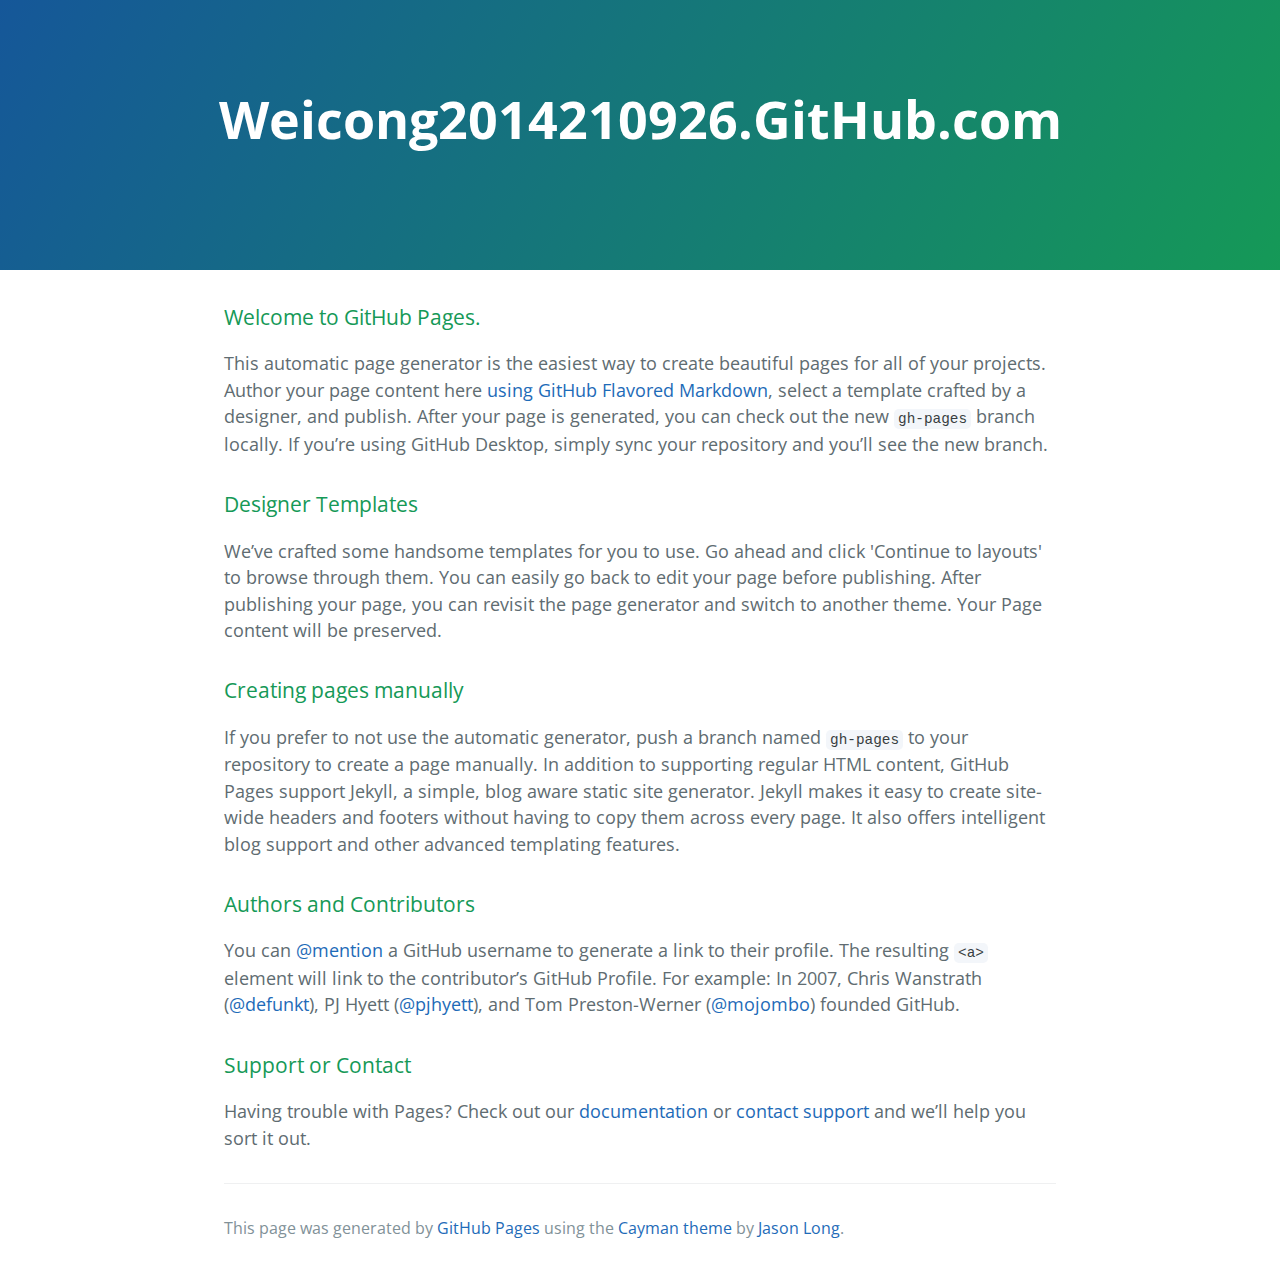
==== index.html @ 4edcf3ce "Replace master branch with page content via GitHub" ====
<!DOCTYPE html>
<html lang="en-us">
  <head>
    <meta charset="UTF-8">
    <title>Weicong2014210926.GitHub.com by weicong2014210926</title>
    <meta name="viewport" content="width=device-width, initial-scale=1">
    <link rel="stylesheet" type="text/css" href="stylesheets/normalize.css" media="screen">
    <link href='https://fonts.googleapis.com/css?family=Open+Sans:400,700' rel='stylesheet' type='text/css'>
    <link rel="stylesheet" type="text/css" href="stylesheets/stylesheet.css" media="screen">
    <link rel="stylesheet" type="text/css" href="stylesheets/github-light.css" media="screen">
  </head>
  <body>
    <section class="page-header">
      <h1 class="project-name">Weicong2014210926.GitHub.com</h1>
      <h2 class="project-tagline"></h2>
    </section>

    <section class="main-content">
      <h3>
<a id="welcome-to-github-pages" class="anchor" href="#welcome-to-github-pages" aria-hidden="true"><span aria-hidden="true" class="octicon octicon-link"></span></a>Welcome to GitHub Pages.</h3>

<p>This automatic page generator is the easiest way to create beautiful pages for all of your projects. Author your page content here <a href="https://guides.github.com/features/mastering-markdown/">using GitHub Flavored Markdown</a>, select a template crafted by a designer, and publish. After your page is generated, you can check out the new <code>gh-pages</code> branch locally. If you’re using GitHub Desktop, simply sync your repository and you’ll see the new branch.</p>

<h3>
<a id="designer-templates" class="anchor" href="#designer-templates" aria-hidden="true"><span aria-hidden="true" class="octicon octicon-link"></span></a>Designer Templates</h3>

<p>We’ve crafted some handsome templates for you to use. Go ahead and click 'Continue to layouts' to browse through them. You can easily go back to edit your page before publishing. After publishing your page, you can revisit the page generator and switch to another theme. Your Page content will be preserved.</p>

<h3>
<a id="creating-pages-manually" class="anchor" href="#creating-pages-manually" aria-hidden="true"><span aria-hidden="true" class="octicon octicon-link"></span></a>Creating pages manually</h3>

<p>If you prefer to not use the automatic generator, push a branch named <code>gh-pages</code> to your repository to create a page manually. In addition to supporting regular HTML content, GitHub Pages support Jekyll, a simple, blog aware static site generator. Jekyll makes it easy to create site-wide headers and footers without having to copy them across every page. It also offers intelligent blog support and other advanced templating features.</p>

<h3>
<a id="authors-and-contributors" class="anchor" href="#authors-and-contributors" aria-hidden="true"><span aria-hidden="true" class="octicon octicon-link"></span></a>Authors and Contributors</h3>

<p>You can <a href="https://help.github.com/articles/basic-writing-and-formatting-syntax/#mentioning-users-and-teams" class="user-mention">@mention</a> a GitHub username to generate a link to their profile. The resulting <code>&lt;a&gt;</code> element will link to the contributor’s GitHub Profile. For example: In 2007, Chris Wanstrath (<a href="https://github.com/defunkt" class="user-mention">@defunkt</a>), PJ Hyett (<a href="https://github.com/pjhyett" class="user-mention">@pjhyett</a>), and Tom Preston-Werner (<a href="https://github.com/mojombo" class="user-mention">@mojombo</a>) founded GitHub.</p>

<h3>
<a id="support-or-contact" class="anchor" href="#support-or-contact" aria-hidden="true"><span aria-hidden="true" class="octicon octicon-link"></span></a>Support or Contact</h3>

<p>Having trouble with Pages? Check out our <a href="https://help.github.com/pages">documentation</a> or <a href="https://github.com/contact">contact support</a> and we’ll help you sort it out.</p>

      <footer class="site-footer">

        <span class="site-footer-credits">This page was generated by <a href="https://pages.github.com">GitHub Pages</a> using the <a href="https://github.com/jasonlong/cayman-theme">Cayman theme</a> by <a href="https://twitter.com/jasonlong">Jason Long</a>.</span>
      </footer>

    </section>

  
  </body>
</html>
---- stylesheets/stylesheet.css ----
* {
  box-sizing: border-box; }

body {
  padding: 0;
  margin: 0;
  font-family: "Open Sans", "Helvetica Neue", Helvetica, Arial, sans-serif;
  font-size: 16px;
  line-height: 1.5;
  color: #606c71; }

a {
  color: #1e6bb8;
  text-decoration: none; }
  a:hover {
    text-decoration: underline; }

.btn {
  display: inline-block;
  margin-bottom: 1rem;
  color: rgba(255, 255, 255, 0.7);
  background-color: rgba(255, 255, 255, 0.08);
  border-color: rgba(255, 255, 255, 0.2);
  border-style: solid;
  border-width: 1px;
  border-radius: 0.3rem;
  transition: color 0.2s, background-color 0.2s, border-color 0.2s; }
  .btn + .btn {
    margin-left: 1rem; }

.btn:hover {
  color: rgba(255, 255, 255, 0.8);
  text-decoration: none;
  background-color: rgba(255, 255, 255, 0.2);
  border-color: rgba(255, 255, 255, 0.3); }

@media screen and (min-width: 64em) {
  .btn {
    padding: 0.75rem 1rem; } }

@media screen and (min-width: 42em) and (max-width: 64em) {
  .btn {
    padding: 0.6rem 0.9rem;
    font-size: 0.9rem; } }

@media screen and (max-width: 42em) {
  .btn {
    display: block;
    width: 100%;
    padding: 0.75rem;
    font-size: 0.9rem; }
    .btn + .btn {
      margin-top: 1rem;
      margin-left: 0; } }

.page-header {
  color: #fff;
  text-align: center;
  background-color: #159957;
  background-image: linear-gradient(120deg, #155799, #159957); }

@media screen and (min-width: 64em) {
  .page-header {
    padding: 5rem 6rem; } }

@media screen and (min-width: 42em) and (max-width: 64em) {
  .page-header {
    padding: 3rem 4rem; } }

@media screen and (max-width: 42em) {
  .page-header {
    padding: 2rem 1rem; } }

.project-name {
  margin-top: 0;
  margin-bottom: 0.1rem; }

@media screen and (min-width: 64em) {
  .project-name {
    font-size: 3.25rem; } }

@media screen and (min-width: 42em) and (max-width: 64em) {
  .project-name {
    font-size: 2.25rem; } }

@media screen and (max-width: 42em) {
  .project-name {
    font-size: 1.75rem; } }

.project-tagline {
  margin-bottom: 2rem;
  font-weight: normal;
  opacity: 0.7; }

@media screen and (min-width: 64em) {
  .project-tagline {
    font-size: 1.25rem; } }

@media screen and (min-width: 42em) and (max-width: 64em) {
  .project-tagline {
    font-size: 1.15rem; } }

@media screen and (max-width: 42em) {
  .project-tagline {
    font-size: 1rem; } }

.main-content :first-child {
  margin-top: 0; }
.main-content img {
  max-width: 100%; }
.main-content h1, .main-content h2, .main-content h3, .main-content h4, .main-content h5, .main-content h6 {
  margin-top: 2rem;
  margin-bottom: 1rem;
  font-weight: normal;
  color: #159957; }
.main-content p {
  margin-bottom: 1em; }
.main-content code {
  padding: 2px 4px;
  font-family: Consolas, "Liberation Mono", Menlo, Courier, monospace;
  font-size: 0.9rem;
  color: #383e41;
  background-color: #f3f6fa;
  border-radius: 0.3rem; }
.main-content pre {
  padding: 0.8rem;
  margin-top: 0;
  margin-bottom: 1rem;
  font: 1rem Consolas, "Liberation Mono", Menlo, Courier, monospace;
  color: #567482;
  word-wrap: normal;
  background-color: #f3f6fa;
  border: solid 1px #dce6f0;
  border-radius: 0.3rem; }
  .main-content pre > code {
    padding: 0;
    margin: 0;
    font-size: 0.9rem;
    color: #567482;
    word-break: normal;
    white-space: pre;
    background: transparent;
    border: 0; }
.main-content .highlight {
  margin-bottom: 1rem; }
  .main-content .highlight pre {
    margin-bottom: 0;
    word-break: normal; }
.main-content .highlight pre, .main-content pre {
  padding: 0.8rem;
  overflow: auto;
  font-size: 0.9rem;
  line-height: 1.45;
  border-radius: 0.3rem; }
.main-content pre code, .main-content pre tt {
  display: inline;
  max-width: initial;
  padding: 0;
  margin: 0;
  overflow: initial;
  line-height: inherit;
  word-wrap: normal;
  background-color: transparent;
  border: 0; }
  .main-content pre code:before, .main-content pre code:after, .main-content pre tt:before, .main-content pre tt:after {
    content: normal; }
.main-content ul, .main-content ol {
  margin-top: 0; }
.main-content blockquote {
  padding: 0 1rem;
  margin-left: 0;
  color: #819198;
  border-left: 0.3rem solid #dce6f0; }
  .main-content blockquote > :first-child {
    margin-top: 0; }
  .main-content blockquote > :last-child {
    margin-bottom: 0; }
.main-content table {
  display: block;
  width: 100%;
  overflow: auto;
  word-break: normal;
  word-break: keep-all; }
  .main-content table th {
    font-weight: bold; }
  .main-content table th, .main-content table td {
    padding: 0.5rem 1rem;
    border: 1px solid #e9ebec; }
.main-content dl {
  padding: 0; }
  .main-content dl dt {
    padding: 0;
    margin-top: 1rem;
    font-size: 1rem;
    font-weight: bold; }
  .main-content dl dd {
    padding: 0;
    margin-bottom: 1rem; }
.main-content hr {
  height: 2px;
  padding: 0;
  margin: 1rem 0;
  background-color: #eff0f1;
  border: 0; }

@media screen and (min-width: 64em) {
  .main-content {
    max-width: 64rem;
    padding: 2rem 6rem;
    margin: 0 auto;
    font-size: 1.1rem; } }

@media screen and (min-width: 42em) and (max-width: 64em) {
  .main-content {
    padding: 2rem 4rem;
    font-size: 1.1rem; } }

@media screen and (max-width: 42em) {
  .main-content {
    padding: 2rem 1rem;
    font-size: 1rem; } }

.site-footer {
  padding-top: 2rem;
  margin-top: 2rem;
  border-top: solid 1px #eff0f1; }

.site-footer-owner {
  display: block;
  font-weight: bold; }

.site-footer-credits {
  color: #819198; }

@media screen and (min-width: 64em) {
  .site-footer {
    font-size: 1rem; } }

@media screen and (min-width: 42em) and (max-width: 64em) {
  .site-footer {
    font-size: 1rem; } }

@media screen and (max-width: 42em) {
  .site-footer {
    font-size: 0.9rem; } }
---- stylesheets/github-light.css ----
/*
The MIT License (MIT)

Copyright (c) 2015 GitHub, Inc.

Permission is hereby granted, free of charge, to any person obtaining a copy
of this software and associated documentation files (the "Software"), to deal
in the Software without restriction, including without limitation the rights
to use, copy, modify, merge, publish, distribute, sublicense, and/or sell
copies of the Software, and to permit persons to whom the Software is
furnished to do so, subject to the following conditions:

The above copyright notice and this permission notice shall be included in all
copies or substantial portions of the Software.

THE SOFTWARE IS PROVIDED "AS IS", WITHOUT WARRANTY OF ANY KIND, EXPRESS OR
IMPLIED, INCLUDING BUT NOT LIMITED TO THE WARRANTIES OF MERCHANTABILITY,
FITNESS FOR A PARTICULAR PURPOSE AND NONINFRINGEMENT. IN NO EVENT SHALL THE
AUTHORS OR COPYRIGHT HOLDERS BE LIABLE FOR ANY CLAIM, DAMAGES OR OTHER
LIABILITY, WHETHER IN AN ACTION OF CONTRACT, TORT OR OTHERWISE, ARISING FROM,
OUT OF OR IN CONNECTION WITH THE SOFTWARE OR THE USE OR OTHER DEALINGS IN THE
SOFTWARE.

*/

.pl-c /* comment */ {
  color: #969896;
}

.pl-c1      /* constant, markup.raw, meta.diff.header, meta.module-reference, meta.property-name, support, support.constant, support.variable, variable.other.constant */,
.pl-s .pl-v /* string variable */ {
  color: #0086b3;
}

.pl-e  /* entity */,
.pl-en /* entity.name */ {
  color: #795da3;
}

.pl-s .pl-s1 /* string source */,
.pl-smi      /* storage.modifier.import, storage.modifier.package, storage.type.java, variable.other, variable.parameter.function */ {
  color: #333;
}

.pl-ent /* entity.name.tag */ {
  color: #63a35c;
}

.pl-k /* keyword, storage, storage.type */ {
  color: #a71d5d;
}

.pl-pds              /* punctuation.definition.string, string.regexp.character-class */,
.pl-s                /* string */,
.pl-s .pl-pse .pl-s1 /* string punctuation.section.embedded source */,
.pl-sr               /* string.regexp */,
.pl-sr .pl-cce       /* string.regexp constant.character.escape */,
.pl-sr .pl-sra       /* string.regexp string.regexp.arbitrary-repitition */,
.pl-sr .pl-sre       /* string.regexp source.ruby.embedded */ {
  color: #183691;
}

.pl-v /* variable */ {
  color: #ed6a43;
}

.pl-id /* invalid.deprecated */ {
  color: #b52a1d;
}

.pl-ii /* invalid.illegal */ {
  background-color: #b52a1d;
  color: #f8f8f8;
}

.pl-sr .pl-cce /* string.regexp constant.character.escape */ {
  color: #63a35c;
  font-weight: bold;
}

.pl-ml /* markup.list */ {
  color: #693a17;
}

.pl-mh        /* markup.heading */,
.pl-mh .pl-en /* markup.heading entity.name */,
.pl-ms        /* meta.separator */ {
  color: #1d3e81;
  font-weight: bold;
}

.pl-mq /* markup.quote */ {
  color: #008080;
}

.pl-mi /* markup.italic */ {
  color: #333;
  font-style: italic;
}

.pl-mb /* markup.bold */ {
  color: #333;
  font-weight: bold;
}

.pl-md /* markup.deleted, meta.diff.header.from-file */ {
  background-color: #ffecec;
  color: #bd2c00;
}

.pl-mi1 /* markup.inserted, meta.diff.header.to-file */ {
  background-color: #eaffea;
  color: #55a532;
}

.pl-mdr /* meta.diff.range */ {
  color: #795da3;
  font-weight: bold;
}

.pl-mo /* meta.output */ {
  color: #1d3e81;
}
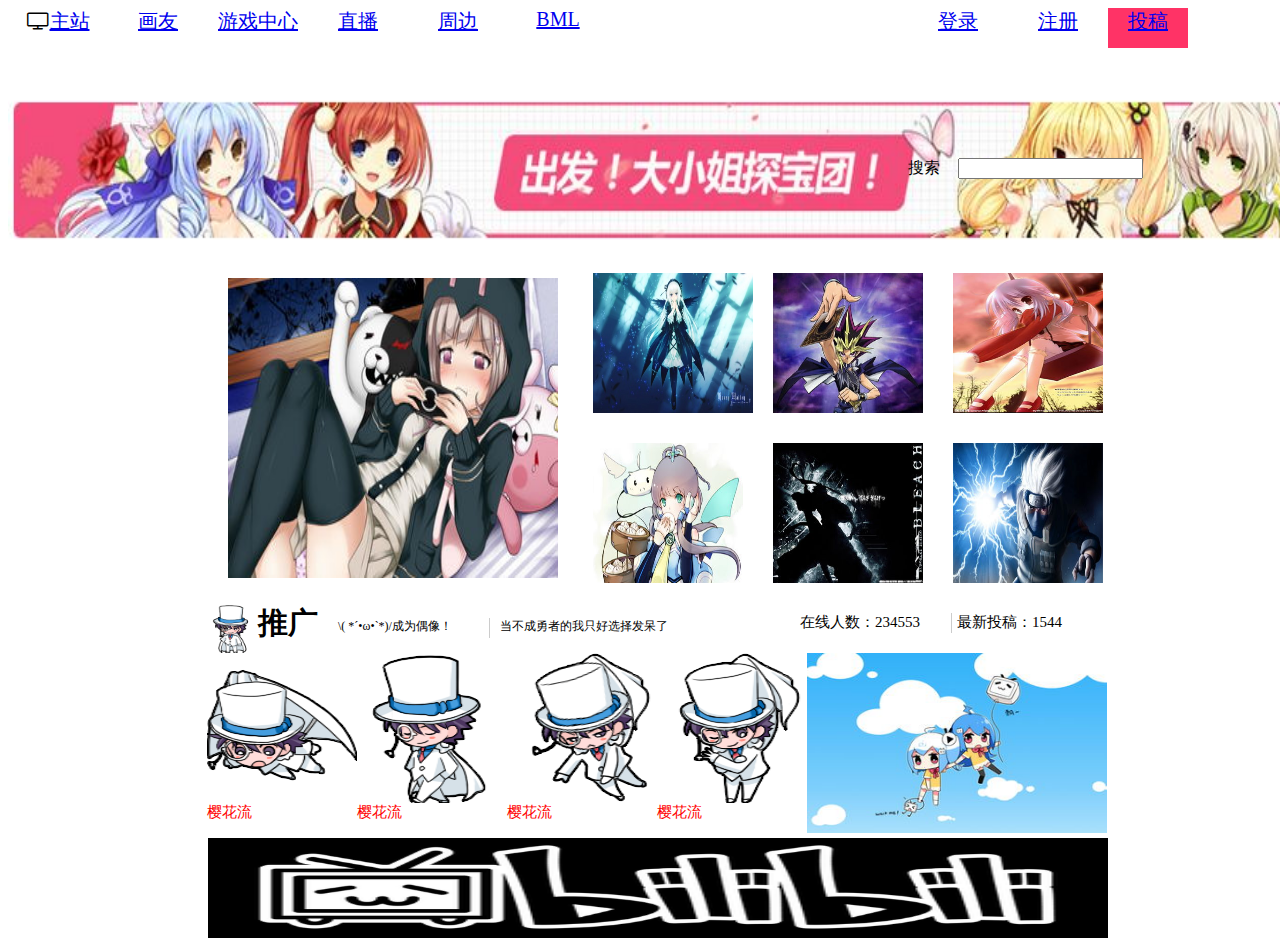
==== commit f45802c6: "add new index" ====
--- a/index.html
+++ b/index.html
@@ -1,53 +1,120 @@
-<!DOCTYPE html>
-<html lang="en-us">
-  <head>
-    <meta charset="UTF-8">
-    <title>Weicong2014210926.GitHub.com by weicong2014210926</title>
-    <meta name="viewport" content="width=device-width, initial-scale=1">
-    <link rel="stylesheet" type="text/css" href="stylesheets/normalize.css" media="screen">
-    <link href='https://fonts.googleapis.com/css?family=Open+Sans:400,700' rel='stylesheet' type='text/css'>
-    <link rel="stylesheet" type="text/css" href="stylesheets/stylesheet.css" media="screen">
-    <link rel="stylesheet" type="text/css" href="stylesheets/github-light.css" media="screen">
-  </head>
-  <body>
-    <section class="page-header">
-      <h1 class="project-name">Weicong2014210926.GitHub.com</h1>
-      <h2 class="project-tagline"></h2>
-    </section>
+<!DOCTYPE html PUBLIC "-//W3C//DTD XHTML 1.0 Transitional//EN" "http://www.w3.org/TR/xhtml1/DTD/xhtml1-transitional.dtd">
+<html xmlns="http://www.w3.org/1999/xhtml">
+<head>
+<meta http-equiv="Content-Type" content="text/html; charset=utf-8" />
+<link href="1.css" rel="stylesheet" type="text/css"/>
+<link href="2.css" rel="stylesheet" type="text/css"/>
+<link href="3.css" rel="stylesheet" type="text/css"/>
+<link href="font-awesome-4.5.0/css/font-awesome.min.css" rel="stylesheet"> 
+<title>bilibli</title>
+</head>
 
-    <section class="main-content">
-      <h3>
-<a id="welcome-to-github-pages" class="anchor" href="#welcome-to-github-pages" aria-hidden="true"><span aria-hidden="true" class="octicon octicon-link"></span></a>Welcome to GitHub Pages.</h3>
+<body>
+    <div class="line+">
+      <div class="line1-1" title="主站">
+        <i class="fa fa-television"></i><a href="http://www.bilibili.com/">主站</a>
+       </div>
+       <div class="line1-1" title="画友"><a href="http://h.bilibili.com/">画友</a> </div>
+       <div class="line1-1" title="游戏中心"><a href="http://www.biligame.com/">游戏中心</a></div>
+       <div class="line1-1" title="直播"><a href="http://live.bilibili.com/">直播</a></div>
+       <div class="line1-1" title="周边"><a href="http://zb.bilibili.com/">周边</a></div>
+       <div class="line1-1" title="BML"><a href="http://bml.bilibili.com/index2016/?nav">BML</a></div>
 
-<p>This automatic page generator is the easiest way to create beautiful pages for all of your projects. Author your page content here <a href="https://guides.github.com/features/mastering-markdown/">using GitHub Flavored Markdown</a>, select a template crafted by a designer, and publish. After your page is generated, you can check out the new <code>gh-pages</code> branch locally. If you’re using GitHub Desktop, simply sync your repository and you’ll see the new branch.</p>
+       <div class="line1-2"><a href="https://passport.bilibili.com/login">登录</a></div>
+       <div class="line1-1"><a href="https://passport.bilibili.com/register/phone">注册</a></div>
+        <div class="line1-1">
+          <div class="line1-red">
+          <a href="http://member.bilibili.com/video_submit.html?tpl=upload">投稿</a></div>
+       </div>
+   </div> 
+   
+   <div class="line">
+       <a href="http://www.bilibili.com/"><img src="j1.jpg" width="1400px" height="200px"></a>  
+   </div>
 
-<h3>
-<a id="designer-templates" class="anchor" href="#designer-templates" aria-hidden="true"><span aria-hidden="true" class="octicon octicon-link"></span></a>Designer Templates</h3>
+   <div class="search">
+      <div class="search1" >
+        搜索
+      </div>
+      <div class="search2">
+        <input width="100px" height="20px" >
+      </div>
+   </div>
 
-<p>We’ve crafted some handsome templates for you to use. Go ahead and click 'Continue to layouts' to browse through them. You can easily go back to edit your page before publishing. After publishing your page, you can revisit the page generator and switch to another theme. Your Page content will be preserved.</p>
+    <div class="video">
+            <div class="video-large-1">
+                <a href="http://www.bilibili.com/topic/1241.html" target="_blank"><img src="7.jpg" width='330px' height='300px'> </a>
+            </div>
+            <div class="video-large-2">
+                <li class="video-small-1">
+                    <a href="http://www.bilibili.com/video/av4686255/" target="_blank"><img src="1.jpg" title="说明" width='160px' height='140px'> </a>
+                </li>
+                <li class="video-small-2">
+                    <a href="http://www.bilibili.com/video/av4736126/" target="_blank"><img src="2.jpg"  width='150px' height='140px'> </a>
+                </li>
+                <li class="video-small-3">
+                    <a href="http://www.bilibili.com/video/av4725534/" target="_blank"><img src="3.jpg"  width='150px' height='140px'> </a>
+                </li>
+                <li class="video-small-4">
+                    <a href="http://www.bilibili.com/video/av4725534/" target="_blank"><img src="4.jpg"  width='150px' height='140px'> </a>
+                </li>
+                <li class="video-small-5">
+                    <a href="http://www.bilibili.com/video/av4732994/" target="_blank"><img src="5.jpg"  width='150px' height='140px'> </a>
+                </li>
+                <li class="video-small-6">
+                    <a href="http://www.bilibili.com/video/av4735471/" target="_blank"><img src="6.jpg"  width='150px' height='140px'> </a>
+                </li>
+            </div>
+        </div>
+        
 
-<h3>
-<a id="creating-pages-manually" class="anchor" href="#creating-pages-manually" aria-hidden="true"><span aria-hidden="true" class="octicon octicon-link"></span></a>Creating pages manually</h3>
+    <div class="W">
+    <div class="wpic1">
+        <img src="w1.jpg" width="50px" height="50px">
+    </div>
+    <div class="wtxt1">
+        <span class="tstyle1">推广</span>
+    </div>
+    <div class="wtxt2">
+        <span class="tstyle2">\( *´•ω•`*)/成为偶像！</span>
+    </div>
+    <div class="wline1"></div>
+    <div class="wtxt3">
+        <span class="tstyle2">当不成勇者的我只好选择发呆了</span>
+    </div>
+    <div class="wtxt4">
+        <span class="tstyle3">在线人数：234553</span>
+    </div>
+    <div class="wline2"></div>
+    <div class="wtxt5">
+        <span class="tstyle3">最新投稿：1544</span>
+    </div>
+    </div>
+    
+    <div class="W2">
+    <div class="wpic2">
+        <img src="w2.jpg" width="150px" height="150px">
+        <span class="tstyle4">樱花流</span>
+    </div>
+    <div class="wpic3">
+        <img src="w3.png" width="150px" height="150px">
+        <span class="tstyle4">樱花流</span>
+    </div>
+    <div class="wpic4">
+        <img src="w4.png" width="150px" height="150px">
+        <span class="tstyle4">樱花流</span>
+    </div>
+    <div class="wpic5">
+        <img src="w5.png" width="150px" height="150px">
+        <span class="tstyle4">樱花流</span>
+    </div>
+    <div class="wpic6">
+        <img src="w6.jpg" width="300px" height="180px">
+    </div>
+    </div>
 
-<p>If you prefer to not use the automatic generator, push a branch named <code>gh-pages</code> to your repository to create a page manually. In addition to supporting regular HTML content, GitHub Pages support Jekyll, a simple, blog aware static site generator. Jekyll makes it easy to create site-wide headers and footers without having to copy them across every page. It also offers intelligent blog support and other advanced templating features.</p>
-
-<h3>
-<a id="authors-and-contributors" class="anchor" href="#authors-and-contributors" aria-hidden="true"><span aria-hidden="true" class="octicon octicon-link"></span></a>Authors and Contributors</h3>
-
-<p>You can <a href="https://help.github.com/articles/basic-writing-and-formatting-syntax/#mentioning-users-and-teams" class="user-mention">@mention</a> a GitHub username to generate a link to their profile. The resulting <code>&lt;a&gt;</code> element will link to the contributor’s GitHub Profile. For example: In 2007, Chris Wanstrath (<a href="https://github.com/defunkt" class="user-mention">@defunkt</a>), PJ Hyett (<a href="https://github.com/pjhyett" class="user-mention">@pjhyett</a>), and Tom Preston-Werner (<a href="https://github.com/mojombo" class="user-mention">@mojombo</a>) founded GitHub.</p>
-
-<h3>
-<a id="support-or-contact" class="anchor" href="#support-or-contact" aria-hidden="true"><span aria-hidden="true" class="octicon octicon-link"></span></a>Support or Contact</h3>
-
-<p>Having trouble with Pages? Check out our <a href="https://help.github.com/pages">documentation</a> or <a href="https://github.com/contact">contact support</a> and we’ll help you sort it out.</p>
-
-      <footer class="site-footer">
-
-        <span class="site-footer-credits">This page was generated by <a href="https://pages.github.com">GitHub Pages</a> using the <a href="https://github.com/jasonlong/cayman-theme">Cayman theme</a> by <a href="https://twitter.com/jasonlong">Jason Long</a>.</span>
-      </footer>
-
-    </section>
-
-  
-  </body>
+    <div class="W3">
+        <img src="w7.jpg" width="900px" height="100px">
+    </div>
+</body>
 </html>
--- a/1.css
+++ b/1.css
@@ -0,0 +1,48 @@
+.line{
+  width: auto;
+  height:200px;
+}
+.line+{
+  width: auto;
+  height: 100px;
+  margin-left: 100px;
+  border: 1px solid;
+}
+.line1-1{
+  width: 100px;
+  height: 40px;
+  float: left;
+  font-size: 20px;
+  text-align:center;
+}
+.line1-2{
+  width: 100px;
+  height: 40px;
+  margin-left: 300px;
+  float: left;
+  font-size: 20px;
+  text-align:center;
+}
+.line1-red{
+  width: 80px;
+  height: 40px;
+  background-color: #F36;
+}
+.search{
+  width: 600px;
+  height: 50px;
+  position: relative;
+  top:-50px;
+  left:900px;
+}
+.search1{
+  width: 50px;
+  height:50px;
+  float: left;
+ 
+}
+.search2{
+  width: 100px;
+  height:50px;
+  float: left;
+}
--- a/2.css
+++ b/2.css
@@ -0,0 +1,50 @@
+li{
+	list-style-type: none;
+}
+.video{
+	width: 933px;
+	height: 340px;
+	margin-left: 200px;
+}
+.video-large-1{
+	width: 330px;
+	height: 300px;
+	margin: 20px;
+	float: left;
+}
+.video-small-1{
+	width: 150px;
+	height: 140px;
+	margin: 15px;
+	float: left;
+}
+.video-small-2{
+	width: 150px;
+	height: 140px;
+	margin: 15px;
+	float: left;
+}
+.video-small-3{
+	width: 150px;
+	height: 140px;
+	margin: 15px;
+	float: left;
+}
+.video-small-4{
+	width: 150px;
+	height: 140px;
+	margin: 15px;
+	float: left;
+}
+.video-small-5{
+	width: 150px;
+	height: 140px;
+	margin: 15px;
+	float: left;
+}
+.video-small-6{
+	width: 150px;
+	height: 140px;
+	margin: 15px;
+	float: left;
+}--- a/3.css
+++ b/3.css
@@ -0,0 +1,117 @@
+@charset "utf-8";
+/* CSS Document */
+.W{
+	margin-left: 200px;
+	width: 933px;
+	height: 50px;
+	margin-top: 5px;
+}
+.wpic1{
+    float: left;
+	width: 50px;
+	height: 50px;
+}
+.wtxt1{
+	float: left;
+	width: 80px;
+	height: 50px;
+}
+.tstyle1{
+	font-size: 30px;
+	font-weight: bold;
+	text-align:center;
+}
+.wtxt2{
+	float: left;
+	width: 150px;
+	height: 50px;
+	margin-top: 15px;
+}
+.tstyle2{
+	font-size: 12px;
+	text-align:center;
+}
+.wline1{
+	height: 20px;
+	margin-top: 15px;
+	margin-right: 10px;
+	width: 1px;
+	float: left;
+	border-right: 1px solid #CCC;
+}
+.wtxt3{
+	float: left;
+	width: 300px;
+	height: 50px;
+	margin-top: 15px;
+}
+.wtxt4{
+	float: left;
+	width: 150px;
+	height: 50px;
+	margin-top: 10px;
+}
+.tstyle3{
+	font-size: 15px;
+	text-align:center;
+}
+.wline2{
+	height: 20px;
+	margin-top: 10px;
+	margin-right: 5px;
+	width: 1px;
+	float: left;
+	border-right: 1px solid #CCC;
+}
+.wtxt5{
+	float: left;
+	width: 150px;
+	height: 50px;
+	margin-top: 10px;
+}
+.W2{
+	margin-left: 200px;
+	width: 933px;
+	height: 180px;
+}
+.wpic2{
+	width: 150px;
+	height: 180px;
+	float: left;
+	margin-left: -900px;
+}
+.wpic3{
+	width: 150px;
+	height: 180px;
+	float: left;
+	margin-left: -750px;
+}
+.wpic4{
+	width: 150px;
+	height: 180px;
+	float: left;
+	margin-left: -600px;
+}
+.wpic5{
+	width: 150px;
+	height: 180px;
+	float: left;
+	margin-left: -450px;
+}
+.tstyle4{
+	font-size: 15px;
+	text-align:center;
+	color: red;
+}
+.wpic6{
+	width: 300px;
+	height: 180px;
+	float: left;
+	margin-left: -300px;
+}
+.W3{
+	margin-top: 5px;
+	margin-left: 200px;
+	width: 933px;
+	height: 100px;
+}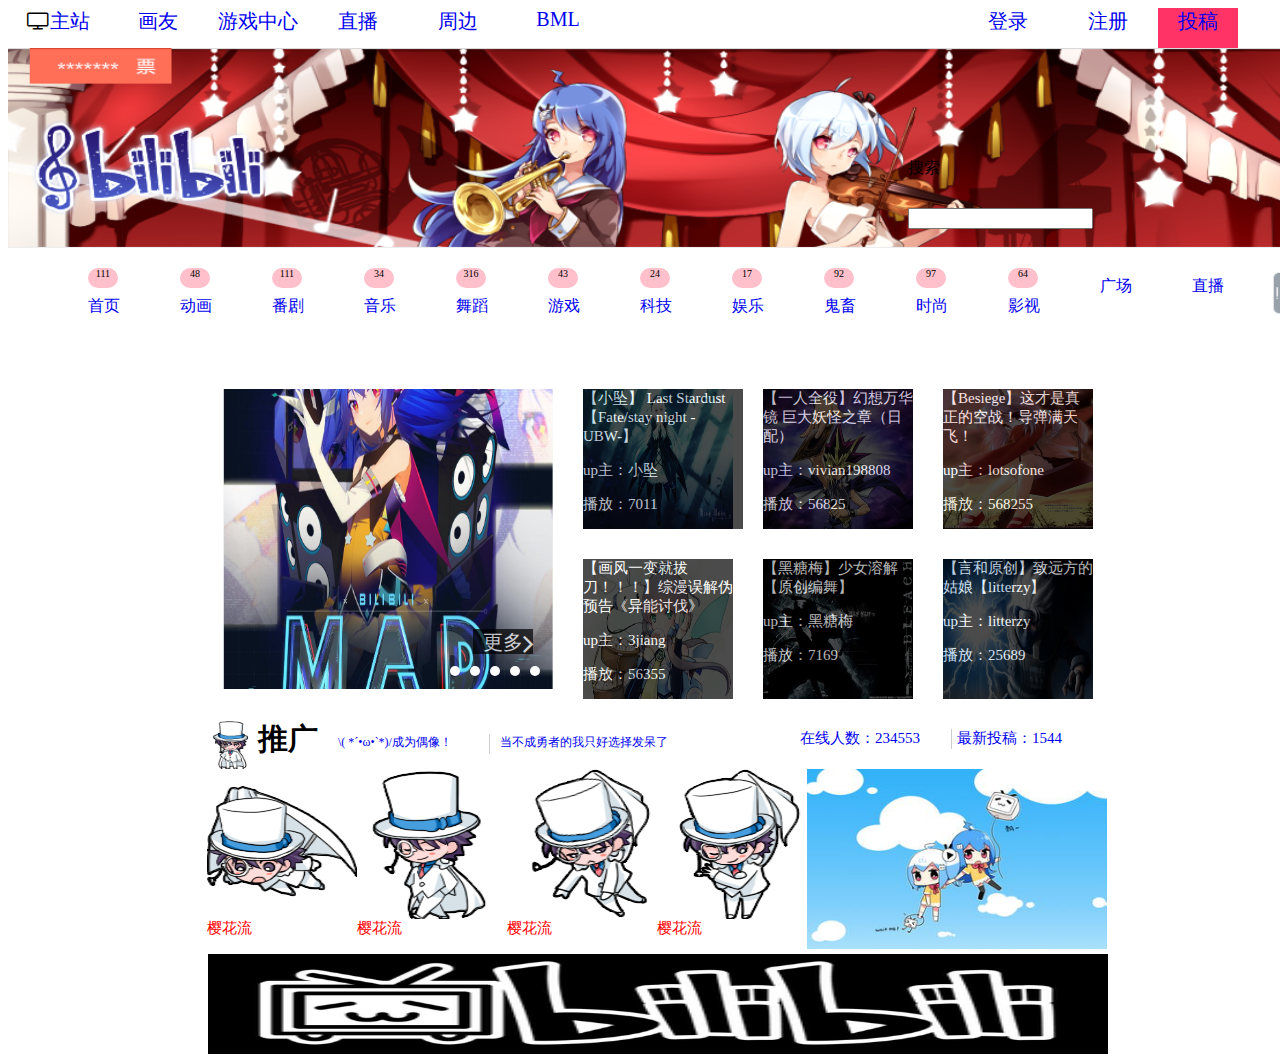
==== commit ce0d4465: "add more thins for this version" ====
--- a/index.html
+++ b/index.html
@@ -10,9 +10,10 @@
 </head>
 
 <body>
-    <div class="line+">
+    
+   <div class="line+">
       <div class="line1-1" title="主站">
-        <i class="fa fa-television"></i><a href="http://www.bilibili.com/">主站</a>
+        <i class="fa fa-television"></i><a href="1.html">主站</a>
        </div>
        <div class="line1-1" title="画友"><a href="http://h.bilibili.com/">画友</a> </div>
        <div class="line1-1" title="游戏中心"><a href="http://www.biligame.com/">游戏中心</a></div>
@@ -21,7 +22,7 @@
        <div class="line1-1" title="BML"><a href="http://bml.bilibili.com/index2016/?nav">BML</a></div>
 
        <div class="line1-2"><a href="https://passport.bilibili.com/login">登录</a></div>
-       <div class="line1-1"><a href="https://passport.bilibili.com/register/phone">注册</a></div>
+       <div class="line1-1"><a href="2.html">注册</a></div>
         <div class="line1-1">
           <div class="line1-red">
           <a href="http://member.bilibili.com/video_submit.html?tpl=upload">投稿</a></div>
@@ -29,7 +30,7 @@
    </div> 
    
    <div class="line">
-       <a href="http://www.bilibili.com/"><img src="j1.jpg" width="1400px" height="200px"></a>  
+       <a href="http://www.bilibili.com/"><img src="j2.jpg" width="1400px" height="200px"></a>  
    </div>
 
    <div class="search">
@@ -40,32 +41,254 @@
         <input width="100px" height="20px" >
       </div>
    </div>
-
-    <div class="video">
-            <div class="video-large-1">
-                <a href="http://www.bilibili.com/topic/1241.html" target="_blank"><img src="7.jpg" width='330px' height='300px'> </a>
-            </div>
-            <div class="video-large-2">
+  
+   <div class="example">
+    <ul id="nav">
+        <li>
+         <div class="num">111</div>
+         <a href="1.html">首页</a>
+        </li>
+        <li>
+         <div class="num">48</div>
+         <a href="http://www.bilibili.com/video/douga.html">动画</a>
+            <ul>
+                <li><a href="http://www.bilibili.com/video/douga-mad-1.html">MAD·AMV</a></li>
+                <li><a href="http://www.bilibili.com/video/douga-mmd-1.html">MMD·3D</a></li>
+                <li><a href="http://www.bilibili.com/video/douga-voice-1.html">配音</a></li>
+                <li><a href="http://www.bilibili.com/video/douga-else-1.html">综合</a></li>
+            </ul>
+        </li>
+        <li>
+         <div class="num">111</div>
+         <a href="http://www.bilibili.com/video/bangumi.html">番剧</a>
+            <ul>
+                <li><a href="http://www.bilibili.com/video/bangumi-two-1.html">连载动画</a></li>
+                <li><a href="http://www.bilibili.com/video/part-twoelement-1.html">完结动画</a></li>
+                <li><a href="http://www.bilibili.com/video/douga-else-information-1.html">资讯</a></li>
+                <li><a href="http://www.bilibili.com/video/bagumi_offical_1.html">官方延伸</a></li>
+                <li><a href="http://www.bilibili.com/video/bangumi_chinese_1.html">国产动画</a></li>
+                <li><a href="http://bangumi.bilibili.com/anime/timeline">新番index</a></li>
+            </ul>
+        </li>
+        <li>
+         <div class="num">34</div>
+          <a href="http://www.bilibili.com/video/music.html">音乐</a>
+            <ul>
+                <li><a href="http://www.bilibili.com/video/music-Cover-1.html">翻唱</a></li>
+                <li><a href="http://www.bilibili.com/video/music-vocaloid-1.html">VOCALOID</a></li>
+                <li><a href="http://www.bilibili.com/video/music-perform-1.html">演奏</a></li>
+                <li><a href="http://www.bilibili.com/video/music-coordinate-1.html">三次元音乐</a></li>
+                <li><a href="http://www.bilibili.com/video/music-coordinate-1.html">同人音乐</a></li>
+                <li><a href="http://www.bilibili.com/video/music-oped-1.html">OP/ED/OST</a></li>
+                <li><a href="http://www.bilibili.com/video/music-collection-1.html">音乐选集</a></li>
+            </ul>
+        </li>
+        <li>
+         <div class="num">316</div>
+          <a href="http://www.bilibili.com/video/dance.html">舞蹈</a>
+            <ul>
+                <li><a href="http://www.bilibili.com/video/dance-1.html">宅舞</a></li>
+                <li><a href="http://www.bilibili.com/video/three-dimension-dance-1.html">三次元舞蹈</a></li>
+                <li><a href="http://www.bilibili.com/video/dance-demo-1.html">舞蹈教程</a></li>
+            </ul>
+        </li>
+        <li>
+         <div class="num">43</div>
+          <a href="http://www.bilibili.com/video/game.html">游戏</a>
+            <ul>
+                <li><a href="http://www.bilibili.com/video/game-video-1.html">单机联机</a></li>
+                <li><a href="http://www.bilibili.com/video/game-ctary-network-1.html">网游·电竞</a></li>
+                <li><a href="http://www.bilibili.com/video/music-game-1.html">音游</a></li>
+                <li><a href="http://www.bilibili.com/video/game-mugen-1.html">Mugen</a></li>
+                <li><a href="http://www.bilibili.com/video/gmv-1.html">GMV</a></li>
+            </ul>
+        </li>
+        <li>
+         <div class="num">24</div>
+          <a href="http://www.bilibili.com/video/technology.html">科技</a>
+            <ul>
+                <li><a href="http://www.bilibili.com/video/tech-popular-science-1.html">纪录片</a></li>
+                <li><a href="http://www.bilibili.com/video/tech-fun-1.html">趣味科普人文</a></li>
+                <li><a href="http://www.bilibili.com/video/tech-wild-1.html">野生技术协会</a></li>
+                <li><a href="http://www.bilibili.com/video/speech-course-1.html">演讲·公开课</a></li>
+                <li><a href="http://www.bilibili.com/video/tech-future-military-1.html">星海</a></li>
+                <li><a href="http://www.bilibili.com/video/tech-future-digital-1.html">数码</a></li>
+                <li><a href="http://www.bilibili.com/video/tech-future-other-1.html">机械</a></li>
+            </ul>
+        </li>
+        <li>
+         <div class="num">17</div>
+          <a href="http://www.bilibili.com/video/ent.html">娱乐</a>
+            <ul>
+                <li><a href="http://www.bilibili.com/video/ent_funny_1.html">搞笑</a></li>
+                <li><a href="http://www.bilibili.com/video/ent-life-1.html">生活</a></li>
+                <li><a href="http://www.bilibili.com/video/ent-animal-1.html">动物圈</a></li>
+                <li><a href="http://www.bilibili.com/video/ent-food-1.html">美食圈</a></li>
+                <li><a href="http://www.bilibili.com/video/ent-variety-1.html">综艺</a></li>
+                <li><a href="http://www.bilibili.com/video/ent-circle-1.html">娱乐圈</a></li>
+                <li><a href="http://www.bilibili.com/video/ent-korea-1.html">Korea相关</a></li>
+            </ul>
+        </li>
+        <li>
+         <div class="num">92</div>
+          <a href="http://www.bilibili.com/video/kichiku.html">鬼畜</a>
+            <ul>
+                <li><a href="http://www.bilibili.com/video/ent-Kichiku-1.html">鬼畜调教</a></li>
+                <li><a href="http://www.bilibili.com/video/douga-kichiku-1.html">音MAD</a></li>
+                <li><a href="http://www.bilibili.com/video/kichiku-manual_vocaloid-1.html">人力VOCALOID</a></li>
+                <li><a href="http://www.bilibili.com/video/kichiku-course-1.html">教程演示</a></li>
+            </ul>
+        </li>
+        <li>
+         <div class="num">97</div>
+          <a href="http://www.bilibili.com/video/fashion.html">时尚</a>
+            <ul>
+                <li><a href="http://www.bilibili.com/video/fashion-makeup-fitness-1.html">美妆健身</a></li>
+                <li><a href="http://www.bilibili.com/video/fashion-clothing-1.html">服饰</a></li>
+                <li><a href="http://www.bilibili.com/video/fashion-info-1.html">资讯</a></li>
+            </ul>
+        </li>
+        <li>
+         <div class="num">64</div>
+          <a href="http://bangumi.bilibili.com/33/">影视</a>
+            <ul>
+                <li><a href="http://www.bilibili.com/video/movie.html">电影</a></li>
+                <li><a href="http://www.bilibili.com/video/teleplay.html">电视剧</a></li>
+            </ul>
+        </li>
+        <li><a href="http://www.bilibili.com/square">广场</a>
+            <ul>
+                <li><a href="http://activity.bilibili.com/">活动中心</a></li>
+                <li><a href="http://www.biligame.com/">游戏中心</a></li>
+                <li><a href="http://h.bilibili.com/">画友</a></li>
+                <li><a href="http://www.bilibili.com/mango">芒果TV</a></li>
+            </ul>
+        </li>
+        <li><a href="http://live.bilibili.com/">直播</a>
+            <ul>
+                <li><a href="http://live.bilibili.com/subject">萌宅推荐</a></li>
+                <li><a href="http://live.bilibili.com/mobile">手机直播</a></li>
+                <li><a href="http://live.bilibili.com/otaku">御宅文化</a></li>
+                <li><a href="http://live.bilibili.com/ent-life">生活娱乐</a></li>
+                <li><a href="http://live.bilibili.com/single">单机联机</a></li>
+                <li><a href="http://live.bilibili.com/online">网络游戏</a></li>
+                <li><a href="http://live.bilibili.com/e-sports">电子竞技</a></li>
+                <li><a href="http://live.bilibili.com/movie">放映厅</a></li>
+            </ul>
+        </li>
+        <li><img src="j1.jpg" width="100px" height="50px">
+           <ul>
+             <li ></li>
+           </ul>
+        </li>
+    </ul>
+   </div>
+
+
+
+   <div class="video"> 
+            <div class="video-large-1"> 
+                <div class="myslide">
+                <div class="myslidetwo">
+                    <a href="http://www.bilibili.com/topic/1262.html" target="_blank"><img src="11.jpg"  width='330px' height='300px'> </a>
+                    <a href="http://www.bilibili.com/html/activity-yellow_VS_green.html" target="_blank"><img src="8.jpg"  width='330px' height='300px'> </a>
+                    <a href="http://www.bilibili.com/topic/v2/1259.html" target="_blank"><img src="9.jpg"  width='330px' height='300px'> </a>
+                    <a href="http://www.bilibili.com/topic/1250.html" target="_blank"><img src="10.jpg"  width='330px' height='300px'> </a>
+                    <a href="http://www.bilibili.com/topic/1254.html" target="_blank"><img src="7.jpg"  width='330px' height='300px'> </a>
+                    </div>
+                </div>
+                <div class="daohang">
+                    <ol>
+                        <li class="daohang-1"></li>
+                        <li class="daohang-1"></li>
+                        <li class="daohang-1"></li>
+                        <li class="daohang-1"></li>
+                        <li class="daohang-1"></li>
+                    </ol>
+                </div> 
+                <div class="gengduo">
+                    <a href="http://www.bilibili.com/topic/integrated-1.html" style="color:white">更多</a>
+                    <i class="fa fa-angle-right"></i>
+                </div>
+            </div>    
+            <ul class="video-large-2">
                 <li class="video-small-1">
-                    <a href="http://www.bilibili.com/video/av4686255/" target="_blank"><img src="1.jpg" title="说明" width='160px' height='140px'> </a>
+                    <a href="video.html" target="_blank" title="【小坠】 Last Stardust 【Fate/stay night -UBW-】">
+                    <div class="img1">
+                       <img src="1.jpg" width='150px' height='140px' style="opacity:1">
+                    </div>
+                     <div class="info1">
+                        <div class="t">【小坠】 Last Stardust 【Fate/stay night -UBW-】</div>
+                        <p class="up">up主：小坠</p>
+                        <p class="play">播放：7011</p>
+                    </div>   
+                    </a>
+                    
                 </li>
                 <li class="video-small-2">
-                    <a href="http://www.bilibili.com/video/av4736126/" target="_blank"><img src="2.jpg"  width='150px' height='140px'> </a>
+                    <a href="http://www.bilibili.com/video/av4736126/" target="_blank" title="【一人全役】幻想万华镜 巨大妖怪之章（日配）"> 
+                    <div class="img2">
+                       <img src="2.jpg" width='150px' height='140px' style="opacity:1">
+                    </div>
+                    <div class="info2">
+                        <div class="t">【一人全役】幻想万华镜 巨大妖怪之章（日配）</div>
+                        <p class="up">up主：vivian198808</p>
+                        <p class="play">播放：56825</p>
+                    </div>
+                    </a>
+                     
                 </li>
                 <li class="video-small-3">
-                    <a href="http://www.bilibili.com/video/av4725534/" target="_blank"><img src="3.jpg"  width='150px' height='140px'> </a>
+                    <a href="http://www.bilibili.com/video/av4725534/" target="_blank" title="这才是真正的空战！导弹满天飞！">
+                    <div class="img3">
+                       <img src="3.jpg" width='150px' height='140px' style="opacity:1">
+                    </div> 
+                    <div class="info3">
+                        <div class="t">【Besiege】这才是真正的空战！导弹满天飞！</div>
+                        <p class="up">up主：lotsofone</p>
+                        <p class="play">播放：568255</p>
+                    </div>
+                    </a>        
                 </li>
                 <li class="video-small-4">
-                    <a href="http://www.bilibili.com/video/av4725534/" target="_blank"><img src="4.jpg"  width='150px' height='140px'> </a>
+                    <a href="http://www.bilibili.com/video/av4725534/" target="_blank" title="综漫误解伪预告《异能讨伐》">
+                    <div class="img4">
+                       <img src="4.jpg" width='150px' height='140px' style="opacity:1">
+                    </div> 
+                    <div class="info4">
+                        <div class="t">【画风一变就拔刀！！！】综漫误解伪预告《异能讨伐》</div>
+                        <p class="up">up主：3jiang</p>
+                        <p class="play">播放：56355</p>
+                    </div></a>
                 </li>
                 <li class="video-small-5">
-                    <a href="http://www.bilibili.com/video/av4732994/" target="_blank"><img src="5.jpg"  width='150px' height='140px'> </a>
+                    <a href="http://www.bilibili.com/video/av4732994/" target="_blank" title="【黑糖梅】少女溶解【原创编舞】">
+                    <div class="img5">
+                       <img src="5.jpg" width='150px' height='140px' style="opacity:1">
+                    </div> 
+                    <div class="info5">
+                        <div class="t">【黑糖梅】少女溶解【原创编舞】</div>
+                        <p class="up">up主：黑糖梅</p>
+                        <p class="play">播放：7169</p>
+                    </div>
+                    </a>  
                 </li>
                 <li class="video-small-6">
-                    <a href="http://www.bilibili.com/video/av4735471/" target="_blank"><img src="6.jpg"  width='150px' height='140px'> </a>
-                </li>
-            </div>
+                    <a href="http://www.bilibili.com/video/av4735471/" target="_blank" title="致远方的姑娘【litterzy】">
+                     <div class="img6">
+                       <img src="6.jpg" width='150px' height='140px' style="opacity:1">
+                    </div> 
+                    <div class="info6">
+                        <div class="t">【言和原创】致远方的姑娘【litterzy】</div>
+                        <p class="up">up主：litterzy</p>
+                        <p class="play">播放：25689</p>
+                    </div>
+                    </a>
+                </li>
+            </ul>
         </div>
+        
+    
         
 
     <div class="W">
@@ -76,45 +299,60 @@
         <span class="tstyle1">推广</span>
     </div>
     <div class="wtxt2">
-        <span class="tstyle2">\( *´•ω•`*)/成为偶像！</span>
+        <a href="http://www.bilibili.com/video/av4735471/" target="_blank"><span class="tstyle2">\( *´•ω•`*)/成为偶像！</span></a>
     </div>
     <div class="wline1"></div>
     <div class="wtxt3">
-        <span class="tstyle2">当不成勇者的我只好选择发呆了</span>
+        <a href="http://www.bilibili.com/video/av4735471/" target="_blank"><span class="tstyle2">当不成勇者的我只好选择发呆了</span></a>
     </div>
     <div class="wtxt4">
-        <span class="tstyle3">在线人数：234553</span>
+        <a href="http://www.bilibili.com/video/online.html" target="_blank"><span class="tstyle3">在线人数：234553</span></a>
     </div>
     <div class="wline2"></div>
     <div class="wtxt5">
-        <span class="tstyle3">最新投稿：1544</span>
+        <a href="http://www.bilibili.com/newlist.html" target="_blank"><span class="tstyle3">最新投稿：1544</span></a>
     </div>
     </div>
     
     <div class="W2">
     <div class="wpic2">
+        <a href="http://www.bilibili.com/video/av4750873/" target="_blank">
         <img src="w2.jpg" width="150px" height="150px">
         <span class="tstyle4">樱花流</span>
+        </a>
     </div>
     <div class="wpic3">
+        <a href="http://www.bilibili.com/video/av4750873/" target="_blank">
         <img src="w3.png" width="150px" height="150px">
         <span class="tstyle4">樱花流</span>
+        </a>
     </div>
     <div class="wpic4">
+        <a href="http://www.bilibili.com/video/av4750873/" target="_blank">
         <img src="w4.png" width="150px" height="150px">
         <span class="tstyle4">樱花流</span>
+        </a>
     </div>
     <div class="wpic5">
+        <a href="http://www.bilibili.com/video/av4750873/" target="_blank">
         <img src="w5.png" width="150px" height="150px">
         <span class="tstyle4">樱花流</span>
+        </a>
     </div>
     <div class="wpic6">
+        <a href="http://www.bilibili.com/video/av4750873/" target="_blank">
         <img src="w6.jpg" width="300px" height="180px">
+        </a>
     </div>
     </div>
 
     <div class="W3">
+        <a href="http://www.bilibili.com/video/av4750873/" target="_blank">
         <img src="w7.jpg" width="900px" height="100px">
-    </div>
+        </a>
+    </div>
+    
 </body>
+    <script type="text/javascript" src="http://ajax.microsoft.com/ajax/jquery/jquery-1.4.min.js"></script>
+    <script src="2.js"></script>
 </html>
--- a/1.css
+++ b/1.css
@@ -1,12 +1,18 @@
 .line{
-  width: auto;
+  width: 1440px;
   height:200px;
 }
 .line+{
-  width: auto;
+  width: 1440px;
   height: 100px;
-  margin-left: 100px;
   border: 1px solid;
+  display:inline-block;
+}
+.line1-1 a{
+  text-decoration:none;
+}
+.line1-2 a{
+  text-decoration:none;
 }
 .line1-1{
   width: 100px;
@@ -18,18 +24,18 @@
 .line1-2{
   width: 100px;
   height: 40px;
-  margin-left: 300px;
+  margin-left: 350px;
   float: left;
   font-size: 20px;
   text-align:center;
 }
 .line1-red{
-  width: 80px;
-  height: 40px;
-  background-color: #F36;
+	width: 80px;
+	height: 40px;
+	background-color: #F36;
 }
 .search{
-  width: 600px;
+  width: 100px;
   height: 50px;
   position: relative;
   top:-50px;
@@ -39,10 +45,91 @@
   width: 50px;
   height:50px;
   float: left;
- 
 }
 .search2{
-  width: 100px;
+  width: 200px;
   height:50px;
   float: left;
 }
+.example {
+    width:1440px;
+    height:100px;
+}
+#nav {
+    display:inline-block;
+    width:1400px;
+    margin-top:-40px;
+}
+#nav li {
+    margin-left:20px;
+    float:left;
+    position:relative;
+    list-style:none;
+}
+#nav a {
+    text-decoration:none;
+    display:block;
+    padding:8px 20px;
+}
+
+#nav ul li a:hover {
+    background:#335599;
+    color:#fff;
+}
+
+#nav li:hover > ul {
+    opacity:1;
+    visibility:visible;
+}
+#nav ul {
+    opacity:0;
+    visibility:hidden;
+    padding:0;
+    width:105px;
+    position:absolute;
+    background-color: #CCC;
+    visibility:visible;
+    border:1px solid #7788aa;
+    z-index:5 ;
+}
+#nav ul li {
+    float:none;
+    margin:0;
+}
+#nav ul a {
+    font-weight:normal;
+}
+.num{
+  width: 30px;
+  height: 20px;
+  margin-left: 20px;
+  font-size: 10px;
+  background-color: pink;
+  border-radius: 10px;
+  text-align:center;
+}
+.sign{
+  width: 1440px;
+  height: 1000px;
+}
+.sign1{
+  width: 400px;
+  height: 50px;
+  margin-left: 500px;
+  text-align:center;
+  font-size: 40px;
+}
+.sign2{
+  width: 400px;
+  height: 50px;
+  margin-left: 500px;
+  margin-top: 10px;
+}
+.sign3{
+  width: 50px;
+  height: 30px;
+  background-color: red;
+  margin-left: 775px;
+  margin-top: 10px;
+  font-size: 25px;
+}--- a/2.css
+++ b/2.css
@@ -9,8 +9,61 @@
 .video-large-1{
 	width: 330px;
 	height: 300px;
-	margin: 20px;
+	margin: 15px;
 	float: left;
+}
+.myslide{
+	float: left;
+	width: 330px;
+	height: 300px;
+	position: absolute;
+	overflow: hidden;
+}
+.myslidetwo{
+	width: 2000px;
+	position: absolute;
+	/*margin-left: -680px;*/
+}
+.myslidetwo img{
+	/*float: left;*/
+}
+.daohang{
+	position: absolute;
+	top: 650px;
+	left: 400px;
+	width: 200px;
+
+}
+ol li{
+	/*list-style: none;
+	float: left;
+	font-size: 30px;
+	background-color: #FFF;
+	cursor: pointer;*/
+	width: 10px;
+	height: 10px;
+	margin-left: 10px;
+	border-radius: 5px;
+	background-color: white;
+	float: left;
+}
+ol li.current{
+	background:#0F0;
+}
+.video-inner1{
+	width: 60px;
+	height: 30px;
+	margin-left: 260px;
+	margin-top: 200px;
+	background-color: red;
+	line-height: 35px;
+	text-align: center;
+	letter-spacing: 2px;
+	font-size: 14px;
+	color: white;
+}
+.fa.fa-angle-right{
+	font-size: 20px;
 }
 .video-small-1{
 	width: 150px;
@@ -47,4 +100,91 @@
 	height: 140px;
 	margin: 15px;
 	float: left;
+}
+.info1{
+	width: 160px;
+	height: 140px;
+	position: absolute;
+	overflow: hidden;
+	margin-top: -140px;
+	background-color: black;
+	opacity:0.7;
+}
+.info2{
+	width: 150px;
+	height: 140px;
+	position: absolute;
+	overflow: hidden;
+	margin-top: -140px;
+	background-color: black;
+	opacity:0.7;
+}
+.info3{
+	width: 150px;
+	height: 140px;
+	position: absolute;
+	overflow: hidden;
+	margin-top: -140px;
+	background-color: black;
+	opacity:0.7;
+}
+.info4{
+	width: 150px;
+	height: 140px;
+	position: absolute;
+	overflow: hidden;
+	margin-top: -140px;
+	background-color: black;
+	opacity:0.7;
+}
+.info5{
+	width: 150px;
+	height: 140px;
+	position: absolute;
+	overflow: hidden;
+	margin-top: -140px;
+	background-color: black;
+	opacity:0.7;
+}
+.info6{
+	width: 150px;
+	height: 140px;
+	position: absolute;
+	overflow: hidden;
+	margin-top: -140px;
+	background-color: black;
+	opacity:0.7;
+}
+.t{
+	color: white;
+	font-size: 15px;
+
+}
+.up{
+	color: white;
+	font-size: 15px;
+}
+.play{
+	color: white;
+	font-size: 15px;
+}
+.gengduo{
+	width: 60px;
+	height: 25px;
+	position: absolute;
+	background-color: black;
+	opacity:0.7;
+	font-size: 20px;
+	text-align: center;
+	margin-top: 240px;
+	margin-left: 250px;
+}
+a{
+	text-decoration: none;
+}
+.fa.fa-angle-right{
+	position: absolute;
+	color: white;
+	font-size: 30px;
+	margin-bottom: 10px;
 }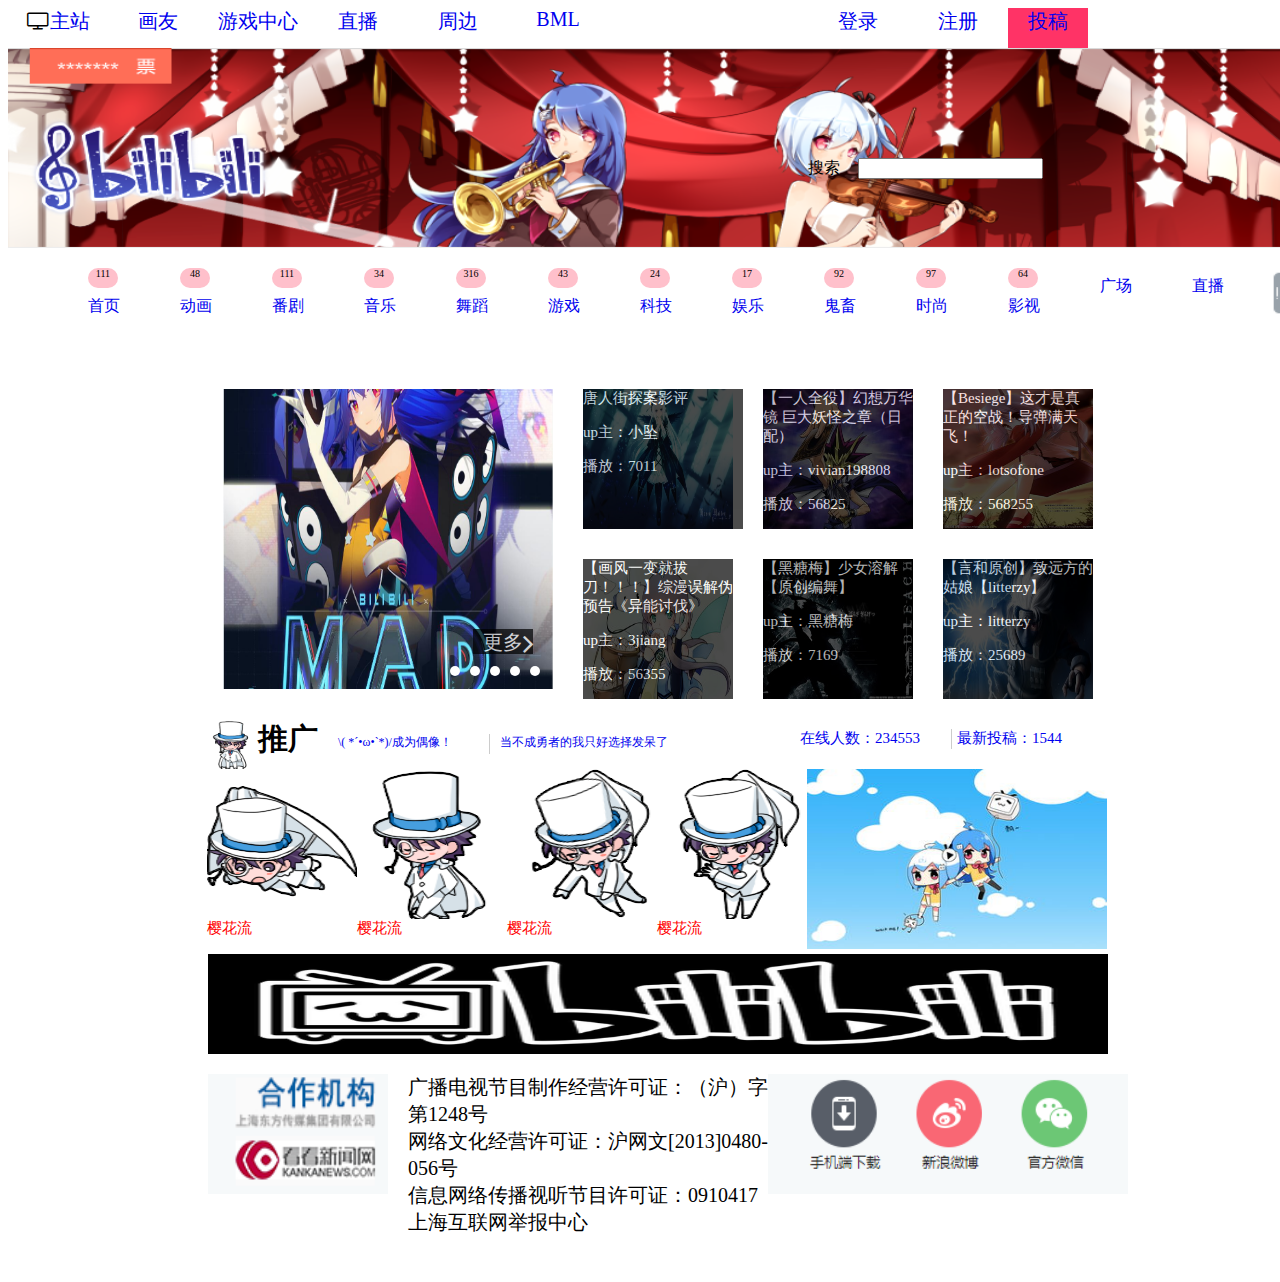
==== commit 715cbd54: "add more things for this version" ====
--- a/index.html
+++ b/index.html
@@ -13,7 +13,7 @@
     
    <div class="line+">
       <div class="line1-1" title="主站">
-        <i class="fa fa-television"></i><a href="1.html">主站</a>
+        <i class="fa fa-television"></i><a href="index.html">主站</a>
        </div>
        <div class="line1-1" title="画友"><a href="http://h.bilibili.com/">画友</a> </div>
        <div class="line1-1" title="游戏中心"><a href="http://www.biligame.com/">游戏中心</a></div>
@@ -46,7 +46,7 @@
     <ul id="nav">
         <li>
          <div class="num">111</div>
-         <a href="1.html">首页</a>
+         <a href="index.html">首页</a>
         </li>
         <li>
          <div class="num">48</div>
@@ -213,12 +213,12 @@
             </div>    
             <ul class="video-large-2">
                 <li class="video-small-1">
-                    <a href="video.html" target="_blank" title="【小坠】 Last Stardust 【Fate/stay night -UBW-】">
+                    <a href="video.html" target="_blank" title="【小坠】 唐人街探案影评">
                     <div class="img1">
                        <img src="1.jpg" width='150px' height='140px' style="opacity:1">
                     </div>
                      <div class="info1">
-                        <div class="t">【小坠】 Last Stardust 【Fate/stay night -UBW-】</div>
+                        <div class="t">唐人街探案影评</div>
                         <p class="up">up主：小坠</p>
                         <p class="play">播放：7011</p>
                     </div>   
@@ -352,6 +352,26 @@
         </a>
     </div>
     
+    <div class=W4>
+      <div class="wpic7">
+        <img src="w8.png" width="180px" height="120px">
+      </div>
+      <div class="wpic8">
+        <span class="tstyle5">广播电视节目制作经营许可证：（沪）字第1248号
+        </br>
+        网络文化经营许可证：沪网文[2013]0480-056号
+        </br>
+        信息网络传播视听节目许可证：0910417
+        </br>
+        上海互联网举报中心
+        </span>
+      </div>
+      <div class="wpic9">
+        <img src="w9.png" width="360px" height="120px">
+      </div>
+    </div>
+
+
 </body>
     <script type="text/javascript" src="http://ajax.microsoft.com/ajax/jquery/jquery-1.4.min.js"></script>
     <script src="2.js"></script>
--- a/1.css
+++ b/1.css
@@ -24,7 +24,7 @@
 .line1-2{
   width: 100px;
   height: 40px;
-  margin-left: 350px;
+  margin-left: 200px;
   float: left;
   font-size: 20px;
   text-align:center;
@@ -35,11 +35,11 @@
 	background-color: #F36;
 }
 .search{
-  width: 100px;
+  width: 500px;
   height: 50px;
   position: relative;
   top:-50px;
-  left:900px;
+  left:800px;
 }
 .search1{
   width: 50px;
@@ -47,7 +47,7 @@
   float: left;
 }
 .search2{
-  width: 200px;
+  width: 100px;
   height:50px;
   float: left;
 }
@@ -59,6 +59,8 @@
     display:inline-block;
     width:1400px;
     margin-top:-40px;
+    position: relative;
+    top:50px;
 }
 #nav li {
     margin-left:20px;
@@ -80,6 +82,7 @@
 #nav li:hover > ul {
     opacity:1;
     visibility:visible;
+    z-index:5 ;
 }
 #nav ul {
     opacity:0;
@@ -88,9 +91,7 @@
     width:105px;
     position:absolute;
     background-color: #CCC;
-    visibility:visible;
     border:1px solid #7788aa;
-    z-index:5 ;
 }
 #nav ul li {
     float:none;
@@ -126,9 +127,8 @@
   margin-top: 10px;
 }
 .sign3{
-  width: 50px;
+  width: 100px;
   height: 30px;
-  background-color: red;
   margin-left: 775px;
   margin-top: 10px;
   font-size: 25px;
--- a/3.css
+++ b/3.css
@@ -114,4 +114,29 @@
 	margin-left: 200px;
 	width: 933px;
 	height: 100px;
+}
+.W4{
+	margin-top: 20px;
+	margin-left: 200px;
+	width: 933px;
+	height: 200px;
+}
+.wpic7{
+	width: 200px;
+	height: 150px;
+	float: left;
+}
+.tstyle5{
+	font-size: 20px;
+	text-align:center;
+}
+.wpic8{
+	width: 360px;
+	height: 200px;
+	float: left;
+}
+.wpic9{
+	width: 373px;
+	height: 200px;
+	float: left;
 }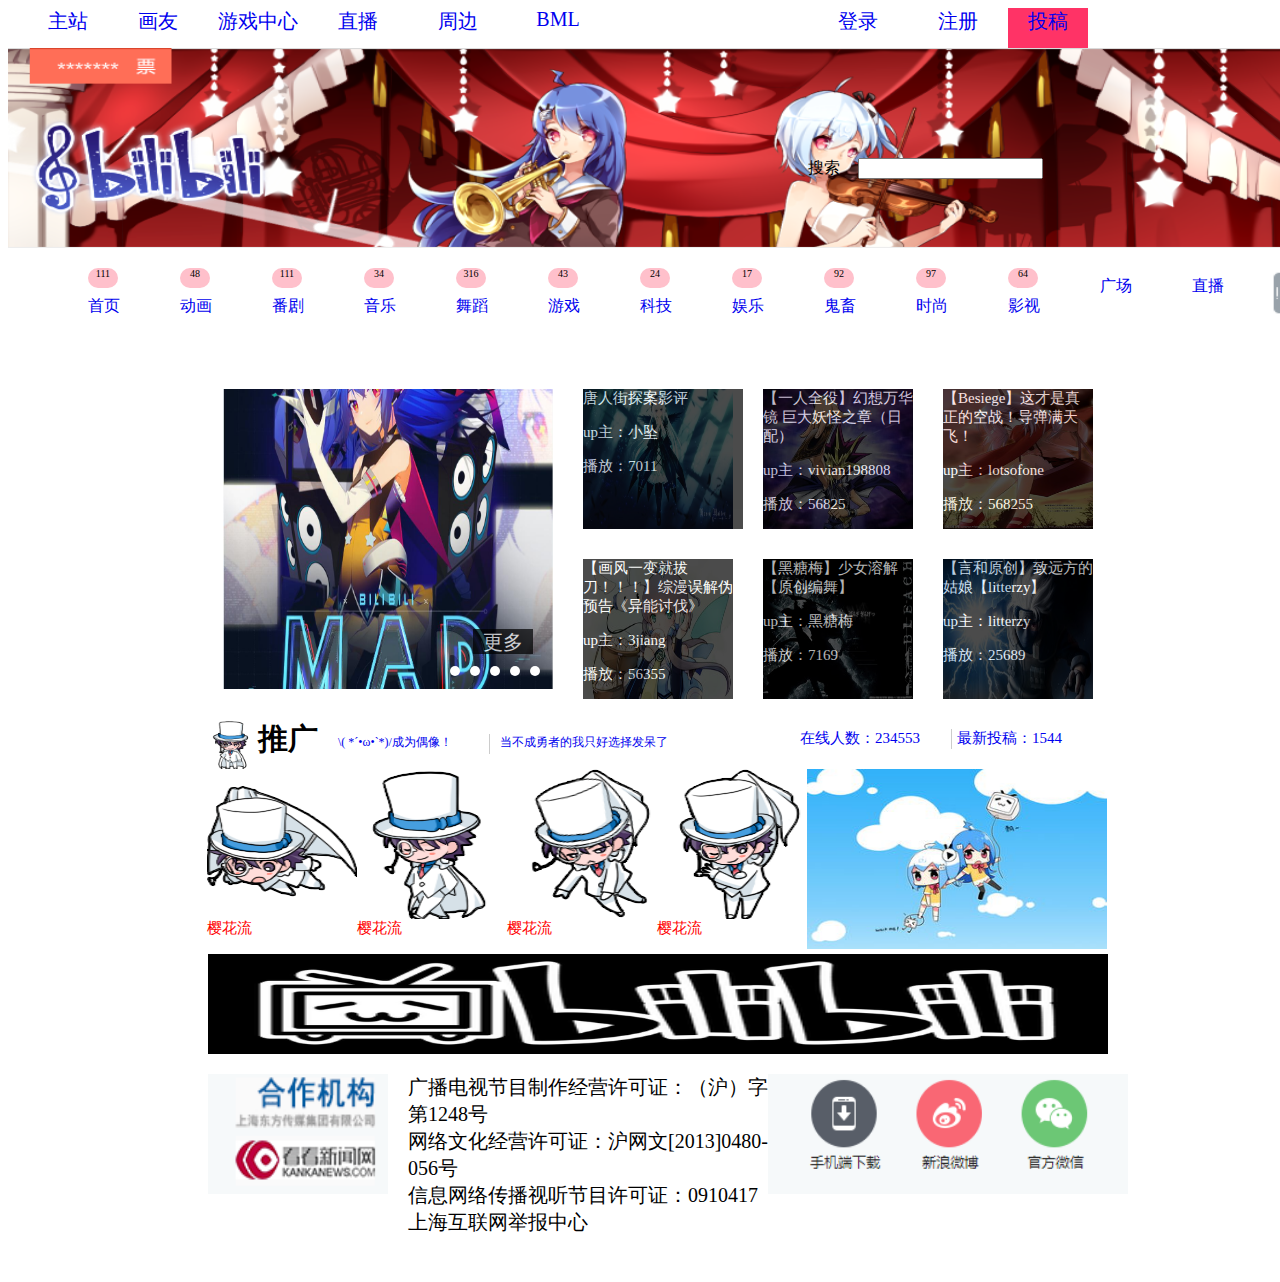
==== commit 56c0a0db: "add more thins for this version" ====
--- a/index.html
+++ b/index.html
@@ -1,101 +1,116 @@
 <!DOCTYPE html PUBLIC "-//W3C//DTD XHTML 1.0 Transitional//EN" "http://www.w3.org/TR/xhtml1/DTD/xhtml1-transitional.dtd">
 <html xmlns="http://www.w3.org/1999/xhtml">
 <head>
-<meta http-equiv="Content-Type" content="text/html; charset=utf-8" />
-<link href="1.css" rel="stylesheet" type="text/css"/>
-<link href="2.css" rel="stylesheet" type="text/css"/>
-<link href="3.css" rel="stylesheet" type="text/css"/>
-<link href="font-awesome-4.5.0/css/font-awesome.min.css" rel="stylesheet"> 
-<title>bilibli</title>
+    <meta http-equiv="Content-Type" content="text/html; charset=utf-8" />
+    <link href="css/1.css" rel="stylesheet" type="text/css"/>
+    <link href="css/2.css" rel="stylesheet" type="text/css"/>
+    <link href="css/3.css" rel="stylesheet" type="text/css"/>
+    <link href="css/font-awesome.min.css" rel="stylesheet"> 
+    <title>bilibli</title>
 </head>
 
 <body>
-    
-   <div class="line+">
-      <div class="line1-1" title="主站">
-        <i class="fa fa-television"></i><a href="index.html">主站</a>
-       </div>
-       <div class="line1-1" title="画友"><a href="http://h.bilibili.com/">画友</a> </div>
-       <div class="line1-1" title="游戏中心"><a href="http://www.biligame.com/">游戏中心</a></div>
-       <div class="line1-1" title="直播"><a href="http://live.bilibili.com/">直播</a></div>
-       <div class="line1-1" title="周边"><a href="http://zb.bilibili.com/">周边</a></div>
-       <div class="line1-1" title="BML"><a href="http://bml.bilibili.com/index2016/?nav">BML</a></div>
-
-       <div class="line1-2"><a href="https://passport.bilibili.com/login">登录</a></div>
-       <div class="line1-1"><a href="2.html">注册</a></div>
-        <div class="line1-1">
-          <div class="line1-red">
-          <a href="http://member.bilibili.com/video_submit.html?tpl=upload">投稿</a></div>
+    <div class="line+">
+        <div class="line1-1" title="主站">
+            <i class="fa fa-television"></i>
+            <a href="index.html">主站</a>
+       </div>
+       <div class="line1-1" title="画友">
+           <a href="http://h.bilibili.com/">画友</a>
+       </div>
+       <div class="line1-1" title="游戏中心">
+           <a href="http://www.biligame.com/">游戏中心</a>
+       </div>
+       <div class="line1-1" title="直播">
+           <a href="http://live.bilibili.com/">直播</a>
+       </div>
+       <div class="line1-1" title="周边">
+           <a href="http://zb.bilibili.com/">周边</a>
+       </div>
+       <div class="line1-1" title="BML">
+           <a href="http://bml.bilibili.com/index2016/?nav">BML</a>
+       </div>
+
+       <div class="line1-2">
+           <a href="https://passport.bilibili.com/login">登录</a>
+       </div>
+       <div class="line1-1">
+           <a href="2.html">注册</a>
+       </div>
+       <div class="line1-1">
+           <div class="line1-red">
+               <a href="http://member.bilibili.com/video_submit.html?tpl=upload">投稿</a>
+           </div>
        </div>
    </div> 
    
    <div class="line">
-       <a href="http://www.bilibili.com/"><img src="j2.jpg" width="1400px" height="200px"></a>  
+       <a href="http://www.bilibili.com/"><img src="pic/j2.jpg" width="1400px" height="200px"></a>  
    </div>
 
    <div class="search">
-      <div class="search1" >
+       <div class="search1" >
         搜索
-      </div>
-      <div class="search2">
-        <input width="100px" height="20px" >
-      </div>
+       </div>
+       <div class="search2">
+          <input width="100px" height="20px" >
+       </div>
    </div>
   
    <div class="example">
-    <ul id="nav">
-        <li>
-         <div class="num">111</div>
-         <a href="index.html">首页</a>
-        </li>
-        <li>
-         <div class="num">48</div>
-         <a href="http://www.bilibili.com/video/douga.html">动画</a>
-            <ul>
-                <li><a href="http://www.bilibili.com/video/douga-mad-1.html">MAD·AMV</a></li>
-                <li><a href="http://www.bilibili.com/video/douga-mmd-1.html">MMD·3D</a></li>
-                <li><a href="http://www.bilibili.com/video/douga-voice-1.html">配音</a></li>
-                <li><a href="http://www.bilibili.com/video/douga-else-1.html">综合</a></li>
-            </ul>
-        </li>
-        <li>
-         <div class="num">111</div>
-         <a href="http://www.bilibili.com/video/bangumi.html">番剧</a>
-            <ul>
-                <li><a href="http://www.bilibili.com/video/bangumi-two-1.html">连载动画</a></li>
-                <li><a href="http://www.bilibili.com/video/part-twoelement-1.html">完结动画</a></li>
-                <li><a href="http://www.bilibili.com/video/douga-else-information-1.html">资讯</a></li>
-                <li><a href="http://www.bilibili.com/video/bagumi_offical_1.html">官方延伸</a></li>
-                <li><a href="http://www.bilibili.com/video/bangumi_chinese_1.html">国产动画</a></li>
-                <li><a href="http://bangumi.bilibili.com/anime/timeline">新番index</a></li>
-            </ul>
-        </li>
-        <li>
-         <div class="num">34</div>
-          <a href="http://www.bilibili.com/video/music.html">音乐</a>
-            <ul>
-                <li><a href="http://www.bilibili.com/video/music-Cover-1.html">翻唱</a></li>
-                <li><a href="http://www.bilibili.com/video/music-vocaloid-1.html">VOCALOID</a></li>
-                <li><a href="http://www.bilibili.com/video/music-perform-1.html">演奏</a></li>
-                <li><a href="http://www.bilibili.com/video/music-coordinate-1.html">三次元音乐</a></li>
-                <li><a href="http://www.bilibili.com/video/music-coordinate-1.html">同人音乐</a></li>
-                <li><a href="http://www.bilibili.com/video/music-oped-1.html">OP/ED/OST</a></li>
-                <li><a href="http://www.bilibili.com/video/music-collection-1.html">音乐选集</a></li>
-            </ul>
-        </li>
-        <li>
-         <div class="num">316</div>
-          <a href="http://www.bilibili.com/video/dance.html">舞蹈</a>
-            <ul>
-                <li><a href="http://www.bilibili.com/video/dance-1.html">宅舞</a></li>
-                <li><a href="http://www.bilibili.com/video/three-dimension-dance-1.html">三次元舞蹈</a></li>
-                <li><a href="http://www.bilibili.com/video/dance-demo-1.html">舞蹈教程</a></li>
-            </ul>
-        </li>
-        <li>
-         <div class="num">43</div>
-          <a href="http://www.bilibili.com/video/game.html">游戏</a>
-            <ul>
+       <ul id="nav">
+           <li>
+               <div class="num">111</div>
+               <a href="index.html">首页</a>
+           </li>
+           <li>
+               <div class="num">48</div>
+               <a href="http://www.bilibili.com/video/douga.html">动画</a>
+                <ul>
+                    <li><a href="http://www.bilibili.com/video/douga-mad-1.html">MAD·AMV</a></li>
+                    <li><a href="http://www.bilibili.com/video/douga-mmd-1.html">MMD·3D</a></li>
+                    <li><a href="http://www.bilibili.com/video/douga-voice-1.html">配音</a></li>
+                    <li><a href="http://www.bilibili.com/video/douga-else-1.html">综合</a></li>
+                </ul>
+           </li>
+       <li>
+           <div class="num">111</div>
+           <a href="http://www.bilibili.com/video/bangumi.html">番剧</a>
+           <ul>
+               <li><a href="http://www.bilibili.com/video/bangumi-two-1.html">连载动画</a></li>
+               <li><a href="http://www.bilibili.com/video/part-twoelement-1.html">完结动画</a></li>
+               <li><a href="http://www.bilibili.com/video/douga-else-information-1.html">资讯</a></li>
+               <li><a href="http://www.bilibili.com/video/bagumi_offical_1.html">官方延伸</a></li>
+               <li><a href="http://www.bilibili.com/video/bangumi_chinese_1.html">国产动画</a></li>
+               <li><a href="http://bangumi.bilibili.com/anime/timeline">新番index</a></li>
+           </ul>
+       </li>
+       <li>
+           <div class="num">34</div>
+           <a href="http://www.bilibili.com/video/music.html">音乐</a>
+           <ul>
+               <li><a href="http://www.bilibili.com/video/music-Cover-1.html">翻唱</a></li>
+               <li><a href="http://www.bilibili.com/video/music-vocaloid-1.html">VOCALOID</a></li>
+               <li><a href="http://www.bilibili.com/video/music-perform-1.html">演奏</a></li>
+               <li><a href="http://www.bilibili.com/video/music-coordinate-1.html">三次元音乐</a></li>
+               <li><a href="http://www.bilibili.com/video/music-coordinate-1.html">同人音乐</a></li>
+               <li><a href="http://www.bilibili.com/video/music-oped-1.html">OP/ED/OST</a></li>
+               <li><a href="http://www.bilibili.com/video/music-collection-1.html">音乐选集</a></li>
+           </ul>
+       </li>
+       <li>
+           <div class="num">316</div>
+           <a href="http://www.bilibili.com/video/dance.html">舞蹈</a>
+           <ul>
+               <li><a href="http://www.bilibili.com/video/dance-1.html">宅舞</a></li>
+               <li><a href="http://www.bilibili.com/video/three-dimension-dance-1.html">三次元舞蹈</a></li>
+               <li><a href="http://www.bilibili.com/video/dance-demo-1.html">舞蹈教程</a></li>
+           </ul>
+       </li>
+       <li>
+           <div class="num">43</div>
+           <a href="http://www.bilibili.com/video/game.html">游戏</a>
+           <ul>
                 <li><a href="http://www.bilibili.com/video/game-video-1.html">单机联机</a></li>
                 <li><a href="http://www.bilibili.com/video/game-ctary-network-1.html">网游·电竞</a></li>
                 <li><a href="http://www.bilibili.com/video/music-game-1.html">音游</a></li>
@@ -105,7 +120,7 @@
         </li>
         <li>
          <div class="num">24</div>
-          <a href="http://www.bilibili.com/video/technology.html">科技</a>
+         <a href="http://www.bilibili.com/video/technology.html">科技</a>
             <ul>
                 <li><a href="http://www.bilibili.com/video/tech-popular-science-1.html">纪录片</a></li>
                 <li><a href="http://www.bilibili.com/video/tech-fun-1.html">趣味科普人文</a></li>
@@ -118,7 +133,7 @@
         </li>
         <li>
          <div class="num">17</div>
-          <a href="http://www.bilibili.com/video/ent.html">娱乐</a>
+         <a href="http://www.bilibili.com/video/ent.html">娱乐</a>
             <ul>
                 <li><a href="http://www.bilibili.com/video/ent_funny_1.html">搞笑</a></li>
                 <li><a href="http://www.bilibili.com/video/ent-life-1.html">生活</a></li>
@@ -131,7 +146,7 @@
         </li>
         <li>
          <div class="num">92</div>
-          <a href="http://www.bilibili.com/video/kichiku.html">鬼畜</a>
+         <a href="http://www.bilibili.com/video/kichiku.html">鬼畜</a>
             <ul>
                 <li><a href="http://www.bilibili.com/video/ent-Kichiku-1.html">鬼畜调教</a></li>
                 <li><a href="http://www.bilibili.com/video/douga-kichiku-1.html">音MAD</a></li>
@@ -141,7 +156,7 @@
         </li>
         <li>
          <div class="num">97</div>
-          <a href="http://www.bilibili.com/video/fashion.html">时尚</a>
+         <a href="http://www.bilibili.com/video/fashion.html">时尚</a>
             <ul>
                 <li><a href="http://www.bilibili.com/video/fashion-makeup-fitness-1.html">美妆健身</a></li>
                 <li><a href="http://www.bilibili.com/video/fashion-clothing-1.html">服饰</a></li>
@@ -150,7 +165,7 @@
         </li>
         <li>
          <div class="num">64</div>
-          <a href="http://bangumi.bilibili.com/33/">影视</a>
+         <a href="http://bangumi.bilibili.com/33/">影视</a>
             <ul>
                 <li><a href="http://www.bilibili.com/video/movie.html">电影</a></li>
                 <li><a href="http://www.bilibili.com/video/teleplay.html">电视剧</a></li>
@@ -176,46 +191,41 @@
                 <li><a href="http://live.bilibili.com/movie">放映厅</a></li>
             </ul>
         </li>
-        <li><img src="j1.jpg" width="100px" height="50px">
-           <ul>
-             <li ></li>
-           </ul>
+        <li><img src="pic/j1.jpg" width="100px" height="50px">
         </li>
     </ul>
-   </div>
-
-
-
-   <div class="video"> 
-            <div class="video-large-1"> 
-                <div class="myslide">
+    </div>
+
+    <div class="video"> 
+        <div class="video-large-1"> 
+            <div class="myslide">
                 <div class="myslidetwo">
-                    <a href="http://www.bilibili.com/topic/1262.html" target="_blank"><img src="11.jpg"  width='330px' height='300px'> </a>
-                    <a href="http://www.bilibili.com/html/activity-yellow_VS_green.html" target="_blank"><img src="8.jpg"  width='330px' height='300px'> </a>
-                    <a href="http://www.bilibili.com/topic/v2/1259.html" target="_blank"><img src="9.jpg"  width='330px' height='300px'> </a>
-                    <a href="http://www.bilibili.com/topic/1250.html" target="_blank"><img src="10.jpg"  width='330px' height='300px'> </a>
-                    <a href="http://www.bilibili.com/topic/1254.html" target="_blank"><img src="7.jpg"  width='330px' height='300px'> </a>
-                    </div>
+                    <a href="http://www.bilibili.com/topic/1262.html" target="_blank"><img src="pic/11.jpg"  width='330px' height='300px'> </a>
+                    <a href="http://www.bilibili.com/html/activity-yellow_VS_green.html" target="_blank"><img src="pic/8.jpg"  width='330px' height='300px'> </a>
+                    <a href="http://www.bilibili.com/topic/v2/1259.html" target="_blank"><img src="pic/9.jpg"  width='330px' height='300px'> </a>
+                    <a href="http://www.bilibili.com/topic/1250.html" target="_blank"><img src="pic/10.jpg"  width='330px' height='300px'> </a>
+                    <a href="http://www.bilibili.com/topic/1254.html" target="_blank"><img src="pic/7.jpg"  width='330px' height='300px'> </a>
                 </div>
-                <div class="daohang">
-                    <ol>
-                        <li class="daohang-1"></li>
-                        <li class="daohang-1"></li>
-                        <li class="daohang-1"></li>
-                        <li class="daohang-1"></li>
-                        <li class="daohang-1"></li>
-                    </ol>
-                </div> 
-                <div class="gengduo">
-                    <a href="http://www.bilibili.com/topic/integrated-1.html" style="color:white">更多</a>
-                    <i class="fa fa-angle-right"></i>
-                </div>
-            </div>    
-            <ul class="video-large-2">
-                <li class="video-small-1">
-                    <a href="video.html" target="_blank" title="【小坠】 唐人街探案影评">
+            </div>
+            <div class="daohang">
+                <ol>
+                    <li class="daohang-1"></li>
+                    <li class="daohang-1"></li>
+                    <li class="daohang-1"></li>
+                    <li class="daohang-1"></li>
+                    <li class="daohang-1"></li>
+                </ol>
+            </div> 
+            <div class="gengduo">
+                <a href="http://www.bilibili.com/topic/integrated-1.html" style="color:white">更多</a>
+                <i class="fa fa-angle-right"></i>
+            </div>
+        </div>    
+        <ul class="video-large-2">
+            <li class="video-small-1">
+                <a href="video.html" target="_blank" title="【小坠】 唐人街探案影评">
                     <div class="img1">
-                       <img src="1.jpg" width='150px' height='140px' style="opacity:1">
+                        <img src="pic/1.jpg" width='150px' height='140px' style="opacity:1">
                     </div>
                      <div class="info1">
                         <div class="t">唐人街探案影评</div>
@@ -228,7 +238,7 @@
                 <li class="video-small-2">
                     <a href="http://www.bilibili.com/video/av4736126/" target="_blank" title="【一人全役】幻想万华镜 巨大妖怪之章（日配）"> 
                     <div class="img2">
-                       <img src="2.jpg" width='150px' height='140px' style="opacity:1">
+                       <img src="pic/2.jpg" width='150px' height='140px' style="opacity:1">
                     </div>
                     <div class="info2">
                         <div class="t">【一人全役】幻想万华镜 巨大妖怪之章（日配）</div>
@@ -240,139 +250,137 @@
                 </li>
                 <li class="video-small-3">
                     <a href="http://www.bilibili.com/video/av4725534/" target="_blank" title="这才是真正的空战！导弹满天飞！">
-                    <div class="img3">
-                       <img src="3.jpg" width='150px' height='140px' style="opacity:1">
-                    </div> 
-                    <div class="info3">
-                        <div class="t">【Besiege】这才是真正的空战！导弹满天飞！</div>
-                        <p class="up">up主：lotsofone</p>
-                        <p class="play">播放：568255</p>
-                    </div>
+                        <div class="img3">
+                            <img src="pic/3.jpg" width='150px' height='140px' style="opacity:1">
+                        </div> 
+                        <div class="info3">
+                            <div class="t">【Besiege】这才是真正的空战！导弹满天飞！</div>
+                            <p class="up">up主：lotsofone</p>
+                            <p class="play">播放：568255</p>
+                        </div>
                     </a>        
                 </li>
                 <li class="video-small-4">
                     <a href="http://www.bilibili.com/video/av4725534/" target="_blank" title="综漫误解伪预告《异能讨伐》">
-                    <div class="img4">
-                       <img src="4.jpg" width='150px' height='140px' style="opacity:1">
-                    </div> 
-                    <div class="info4">
-                        <div class="t">【画风一变就拔刀！！！】综漫误解伪预告《异能讨伐》</div>
-                        <p class="up">up主：3jiang</p>
-                        <p class="play">播放：56355</p>
-                    </div></a>
+                        <div class="img4">
+                            <img src="pic/4.jpg" width='150px' height='140px' style="opacity:1">
+                        </div> 
+                        <div class="info4">
+                            <div class="t">【画风一变就拔刀！！！】综漫误解伪预告《异能讨伐》</div>
+                            <p class="up">up主：3jiang</p>
+                            <p class="play">播放：56355</p>
+                        </div>
+                    </a>
                 </li>
                 <li class="video-small-5">
                     <a href="http://www.bilibili.com/video/av4732994/" target="_blank" title="【黑糖梅】少女溶解【原创编舞】">
-                    <div class="img5">
-                       <img src="5.jpg" width='150px' height='140px' style="opacity:1">
-                    </div> 
-                    <div class="info5">
-                        <div class="t">【黑糖梅】少女溶解【原创编舞】</div>
-                        <p class="up">up主：黑糖梅</p>
-                        <p class="play">播放：7169</p>
-                    </div>
+                        <div class="img5">
+                            <img src="pic/5.jpg" width='150px' height='140px' style="opacity:1">
+                        </div> 
+                        <div class="info5">
+                            <div class="t">【黑糖梅】少女溶解【原创编舞】</div>
+                            <p class="up">up主：黑糖梅</p>
+                            <p class="play">播放：7169</p>
+                        </div>
                     </a>  
                 </li>
                 <li class="video-small-6">
                     <a href="http://www.bilibili.com/video/av4735471/" target="_blank" title="致远方的姑娘【litterzy】">
-                     <div class="img6">
-                       <img src="6.jpg" width='150px' height='140px' style="opacity:1">
-                    </div> 
-                    <div class="info6">
-                        <div class="t">【言和原创】致远方的姑娘【litterzy】</div>
-                        <p class="up">up主：litterzy</p>
-                        <p class="play">播放：25689</p>
-                    </div>
+                        <div class="img6">
+                            <img src="pic/6.jpg" width='150px' height='140px' style="opacity:1">
+                        </div> 
+                        <div class="info6">
+                            <div class="t">【言和原创】致远方的姑娘【litterzy】</div>
+                            <p class="up">up主：litterzy</p>
+                            <p class="play">播放：25689</p>
+                        </div>
                     </a>
                 </li>
-            </ul>
-        </div>
-        
-    
-        
+            </li>
+        </ul>
+    </div>
 
     <div class="W">
-    <div class="wpic1">
-        <img src="w1.jpg" width="50px" height="50px">
-    </div>
-    <div class="wtxt1">
-        <span class="tstyle1">推广</span>
-    </div>
-    <div class="wtxt2">
-        <a href="http://www.bilibili.com/video/av4735471/" target="_blank"><span class="tstyle2">\( *´•ω•`*)/成为偶像！</span></a>
-    </div>
-    <div class="wline1"></div>
-    <div class="wtxt3">
-        <a href="http://www.bilibili.com/video/av4735471/" target="_blank"><span class="tstyle2">当不成勇者的我只好选择发呆了</span></a>
-    </div>
-    <div class="wtxt4">
-        <a href="http://www.bilibili.com/video/online.html" target="_blank"><span class="tstyle3">在线人数：234553</span></a>
-    </div>
-    <div class="wline2"></div>
-    <div class="wtxt5">
-        <a href="http://www.bilibili.com/newlist.html" target="_blank"><span class="tstyle3">最新投稿：1544</span></a>
-    </div>
+        <div class="wpic1">
+            <img src="pic/w1.jpg" width="50px" height="50px">
+        </div>
+        <div class="wtxt1">
+            <span class="tstyle1">推广</span>
+        </div>
+        <div class="wtxt2">
+            <a href="http://www.bilibili.com/video/av4735471/" target="_blank"><span class="tstyle2">\( *´•ω•`*)/成为偶像！</span></a>
+        </div>
+        <div class="wline1"></div>
+        <div class="wtxt3">
+            <a href="http://www.bilibili.com/video/av4735471/" target="_blank"><span class="tstyle2">当不成勇者的我只好选择发呆了</span></a>
+        </div>
+        <div class="wtxt4">
+            <a href="http://www.bilibili.com/video/online.html" target="_blank"><span class="tstyle3">在线人数：234553</span></a>
+        </div>
+        <div class="wline2"></div>
+        <div class="wtxt5">
+            <a href="http://www.bilibili.com/newlist.html" target="_blank"><span class="tstyle3">最新投稿：1544</span></a>
+        </div>
     </div>
     
     <div class="W2">
-    <div class="wpic2">
-        <a href="http://www.bilibili.com/video/av4750873/" target="_blank">
-        <img src="w2.jpg" width="150px" height="150px">
-        <span class="tstyle4">樱花流</span>
-        </a>
-    </div>
-    <div class="wpic3">
-        <a href="http://www.bilibili.com/video/av4750873/" target="_blank">
-        <img src="w3.png" width="150px" height="150px">
-        <span class="tstyle4">樱花流</span>
-        </a>
-    </div>
-    <div class="wpic4">
-        <a href="http://www.bilibili.com/video/av4750873/" target="_blank">
-        <img src="w4.png" width="150px" height="150px">
-        <span class="tstyle4">樱花流</span>
-        </a>
-    </div>
-    <div class="wpic5">
-        <a href="http://www.bilibili.com/video/av4750873/" target="_blank">
-        <img src="w5.png" width="150px" height="150px">
-        <span class="tstyle4">樱花流</span>
-        </a>
-    </div>
-    <div class="wpic6">
-        <a href="http://www.bilibili.com/video/av4750873/" target="_blank">
-        <img src="w6.jpg" width="300px" height="180px">
-        </a>
-    </div>
+        <div class="wpic2">
+            <a href="http://www.bilibili.com/video/av4750873/" target="_blank">
+            <img src="pic/w2.jpg" width="150px" height="150px">
+            <span class="tstyle4">樱花流</span>
+            </a>
+        </div>
+        <div class="wpic3">
+            <a href="http://www.bilibili.com/video/av4750873/" target="_blank">
+            <img src="pic/w3.png" width="150px" height="150px">
+            <span class="tstyle4">樱花流</span>
+            </a>
+        </div>
+        <div class="wpic4">
+            <a href="http://www.bilibili.com/video/av4750873/" target="_blank">
+            <img src="pic/w4.png" width="150px" height="150px">
+            <span class="tstyle4">樱花流</span>
+            </a>
+        </div>
+        <div class="wpic5">
+            <a href="http://www.bilibili.com/video/av4750873/" target="_blank">
+            <img src="pic/w5.png" width="150px" height="150px">
+            <span class="tstyle4">樱花流</span>
+            </a>
+        </div>
+        <div class="wpic6">
+            <a href="http://www.bilibili.com/video/av4750873/" target="_blank">
+            <img src="pic/w6.jpg" width="300px" height="180px">
+            </a>
+        </div>
     </div>
 
     <div class="W3">
         <a href="http://www.bilibili.com/video/av4750873/" target="_blank">
-        <img src="w7.jpg" width="900px" height="100px">
+        <img src="pic/w7.jpg" width="900px" height="100px">
         </a>
     </div>
     
     <div class=W4>
-      <div class="wpic7">
-        <img src="w8.png" width="180px" height="120px">
-      </div>
-      <div class="wpic8">
-        <span class="tstyle5">广播电视节目制作经营许可证：（沪）字第1248号
-        </br>
-        网络文化经营许可证：沪网文[2013]0480-056号
-        </br>
-        信息网络传播视听节目许可证：0910417
-        </br>
-        上海互联网举报中心
-        </span>
-      </div>
-      <div class="wpic9">
-        <img src="w9.png" width="360px" height="120px">
-      </div>
-    </div>
-
+        <div class="wpic7">
+            <img src="pic/w8.png" width="180px" height="120px">
+        </div>
+        <div class="wpic8">
+            <span class="tstyle5">广播电视节目制作经营许可证：（沪）字第1248号
+            </br>
+            网络文化经营许可证：沪网文[2013]0480-056号
+            </br>
+            信息网络传播视听节目许可证：0910417
+            </br>
+            上海互联网举报中心
+            </span>
+        </div>
+        <div class="wpic9">
+            <img src="pic/w9.png" width="360px" height="120px">
+        </div>
+    </div>
 
 </body>
     <script type="text/javascript" src="http://ajax.microsoft.com/ajax/jquery/jquery-1.4.min.js"></script>
-    <script src="2.js"></script>
+    <script src="js/2.js"></script>
 </html>
--- a/css/1.css
+++ b/css/1.css
@@ -0,0 +1,135 @@
+.line{
+  width: 1440px;
+  height:200px;
+}
+.line+{
+  width: 1440px;
+  height: 100px;
+  border: 1px solid;
+  display:inline-block;
+}
+.line1-1 a{
+  text-decoration:none;
+}
+.line1-2 a{
+  text-decoration:none;
+}
+.line1-1{
+  width: 100px;
+  height: 40px;
+  float: left;
+  font-size: 20px;
+  text-align:center;
+}
+.line1-2{
+  width: 100px;
+  height: 40px;
+  margin-left: 200px;
+  float: left;
+  font-size: 20px;
+  text-align:center;
+}
+.line1-red{
+	width: 80px;
+	height: 40px;
+	background-color: #F36;
+}
+.search{
+  width: 500px;
+  height: 50px;
+  position: relative;
+  top:-50px;
+  left:800px;
+}
+.search1{
+  width: 50px;
+  height:50px;
+  float: left;
+}
+.search2{
+  width: 100px;
+  height:50px;
+  float: left;
+}
+.example {
+    width:1440px;
+    height:100px;
+}
+#nav {
+    display:inline-block;
+    width:1400px;
+    margin-top:-40px;
+    position: relative;
+    top:50px;
+}
+#nav li {
+    margin-left:20px;
+    float:left;
+    position:relative;
+    list-style:none;
+}
+#nav a {
+    text-decoration:none;
+    display:block;
+    padding:8px 20px;
+}
+
+#nav ul li a:hover {
+    background:#335599;
+    color:#fff;
+}
+
+#nav li:hover > ul {
+    opacity:1;
+    visibility:visible;
+    z-index:5 ;
+}
+#nav ul {
+    opacity:0;
+    visibility:hidden;
+    padding:0;
+    width:105px;
+    position:absolute;
+    background-color: #CCC;
+    border:1px solid #7788aa;
+}
+#nav ul li {
+    float:none;
+    margin:0;
+}
+#nav ul a {
+    font-weight:normal;
+}
+.num{
+  width: 30px;
+  height: 20px;
+  margin-left: 20px;
+  font-size: 10px;
+  background-color: pink;
+  border-radius: 10px;
+  text-align:center;
+}
+.sign{
+  width: 1440px;
+  height: 1000px;
+}
+.sign1{
+  width: 400px;
+  height: 50px;
+  margin-left: 500px;
+  text-align:center;
+  font-size: 40px;
+}
+.sign2{
+  width: 400px;
+  height: 50px;
+  margin-left: 500px;
+  margin-top: 10px;
+}
+.sign3{
+  width: 100px;
+  height: 30px;
+  margin-left: 775px;
+  margin-top: 10px;
+  font-size: 25px;
+}--- a/css/2.css
+++ b/css/2.css
@@ -0,0 +1,190 @@
+li{
+	list-style-type: none;
+}
+.video{
+	width: 933px;
+	height: 340px;
+	margin-left: 200px;
+}
+.video-large-1{
+	width: 330px;
+	height: 300px;
+	margin: 15px;
+	float: left;
+}
+.myslide{
+	float: left;
+	width: 330px;
+	height: 300px;
+	position: absolute;
+	overflow: hidden;
+}
+.myslidetwo{
+	width: 2000px;
+	position: absolute;
+	/*margin-left: -680px;*/
+}
+.myslidetwo img{
+	/*float: left;*/
+}
+.daohang{
+	position: absolute;
+	top: 650px;
+	left: 400px;
+	width: 200px;
+
+}
+ol li{
+	/*list-style: none;
+	float: left;
+	font-size: 30px;
+	background-color: #FFF;
+	cursor: pointer;*/
+	width: 10px;
+	height: 10px;
+	margin-left: 10px;
+	border-radius: 5px;
+	background-color: white;
+	float: left;
+}
+ol li.current{
+	background:#0F0;
+}
+.video-inner1{
+	width: 60px;
+	height: 30px;
+	margin-left: 260px;
+	margin-top: 200px;
+	background-color: red;
+	line-height: 35px;
+	text-align: center;
+	letter-spacing: 2px;
+	font-size: 14px;
+	color: white;
+}
+.fa.fa-angle-right{
+	font-size: 20px;
+}
+.video-small-1{
+	width: 150px;
+	height: 140px;
+	margin: 15px;
+	float: left;
+}
+.video-small-2{
+	width: 150px;
+	height: 140px;
+	margin: 15px;
+	float: left;
+}
+.video-small-3{
+	width: 150px;
+	height: 140px;
+	margin: 15px;
+	float: left;
+}
+.video-small-4{
+	width: 150px;
+	height: 140px;
+	margin: 15px;
+	float: left;
+}
+.video-small-5{
+	width: 150px;
+	height: 140px;
+	margin: 15px;
+	float: left;
+}
+.video-small-6{
+	width: 150px;
+	height: 140px;
+	margin: 15px;
+	float: left;
+}
+.info1{
+	width: 160px;
+	height: 140px;
+	position: absolute;
+	overflow: hidden;
+	margin-top: -140px;
+	background-color: black;
+	opacity:0.7;
+}
+.info2{
+	width: 150px;
+	height: 140px;
+	position: absolute;
+	overflow: hidden;
+	margin-top: -140px;
+	background-color: black;
+	opacity:0.7;
+}
+.info3{
+	width: 150px;
+	height: 140px;
+	position: absolute;
+	overflow: hidden;
+	margin-top: -140px;
+	background-color: black;
+	opacity:0.7;
+}
+.info4{
+	width: 150px;
+	height: 140px;
+	position: absolute;
+	overflow: hidden;
+	margin-top: -140px;
+	background-color: black;
+	opacity:0.7;
+}
+.info5{
+	width: 150px;
+	height: 140px;
+	position: absolute;
+	overflow: hidden;
+	margin-top: -140px;
+	background-color: black;
+	opacity:0.7;
+}
+.info6{
+	width: 150px;
+	height: 140px;
+	position: absolute;
+	overflow: hidden;
+	margin-top: -140px;
+	background-color: black;
+	opacity:0.7;
+}
+.t{
+	color: white;
+	font-size: 15px;
+
+}
+.up{
+	color: white;
+	font-size: 15px;
+}
+.play{
+	color: white;
+	font-size: 15px;
+}
+.gengduo{
+	width: 60px;
+	height: 25px;
+	position: absolute;
+	background-color: black;
+	opacity:0.7;
+	font-size: 20px;
+	text-align: center;
+	margin-top: 240px;
+	margin-left: 250px;
+}
+a{
+	text-decoration: none;
+}
+.fa.fa-angle-right{
+	position: absolute;
+	color: white;
+	font-size: 30px;
+	margin-bottom: 10px;
+}--- a/css/3.css
+++ b/css/3.css
@@ -0,0 +1,142 @@
+@charset "utf-8";
+/* CSS Document */
+.W{
+	margin-left: 200px;
+	width: 933px;
+	height: 50px;
+	margin-top: 5px;
+}
+.wpic1{
+    float: left;
+	width: 50px;
+	height: 50px;
+}
+.wtxt1{
+	float: left;
+	width: 80px;
+	height: 50px;
+}
+.tstyle1{
+	font-size: 30px;
+	font-weight: bold;
+	text-align:center;
+}
+.wtxt2{
+	float: left;
+	width: 150px;
+	height: 50px;
+	margin-top: 15px;
+}
+.tstyle2{
+	font-size: 12px;
+	text-align:center;
+}
+.wline1{
+	height: 20px;
+	margin-top: 15px;
+	margin-right: 10px;
+	width: 1px;
+	float: left;
+	border-right: 1px solid #CCC;
+}
+.wtxt3{
+	float: left;
+	width: 300px;
+	height: 50px;
+	margin-top: 15px;
+}
+.wtxt4{
+	float: left;
+	width: 150px;
+	height: 50px;
+	margin-top: 10px;
+}
+.tstyle3{
+	font-size: 15px;
+	text-align:center;
+}
+.wline2{
+	height: 20px;
+	margin-top: 10px;
+	margin-right: 5px;
+	width: 1px;
+	float: left;
+	border-right: 1px solid #CCC;
+}
+.wtxt5{
+	float: left;
+	width: 150px;
+	height: 50px;
+	margin-top: 10px;
+}
+.W2{
+	margin-left: 200px;
+	width: 933px;
+	height: 180px;
+}
+.wpic2{
+	width: 150px;
+	height: 180px;
+	float: left;
+	margin-left: -900px;
+}
+.wpic3{
+	width: 150px;
+	height: 180px;
+	float: left;
+	margin-left: -750px;
+}
+.wpic4{
+	width: 150px;
+	height: 180px;
+	float: left;
+	margin-left: -600px;
+}
+.wpic5{
+	width: 150px;
+	height: 180px;
+	float: left;
+	margin-left: -450px;
+}
+.tstyle4{
+	font-size: 15px;
+	text-align:center;
+	color: red;
+}
+.wpic6{
+	width: 300px;
+	height: 180px;
+	float: left;
+	margin-left: -300px;
+}
+.W3{
+	margin-top: 5px;
+	margin-left: 200px;
+	width: 933px;
+	height: 100px;
+}
+.W4{
+	margin-top: 20px;
+	margin-left: 200px;
+	width: 933px;
+	height: 200px;
+}
+.wpic7{
+	width: 200px;
+	height: 150px;
+	float: left;
+}
+.tstyle5{
+	font-size: 20px;
+	text-align:center;
+}
+.wpic8{
+	width: 360px;
+	height: 200px;
+	float: left;
+}
+.wpic9{
+	width: 373px;
+	height: 200px;
+	float: left;
+}